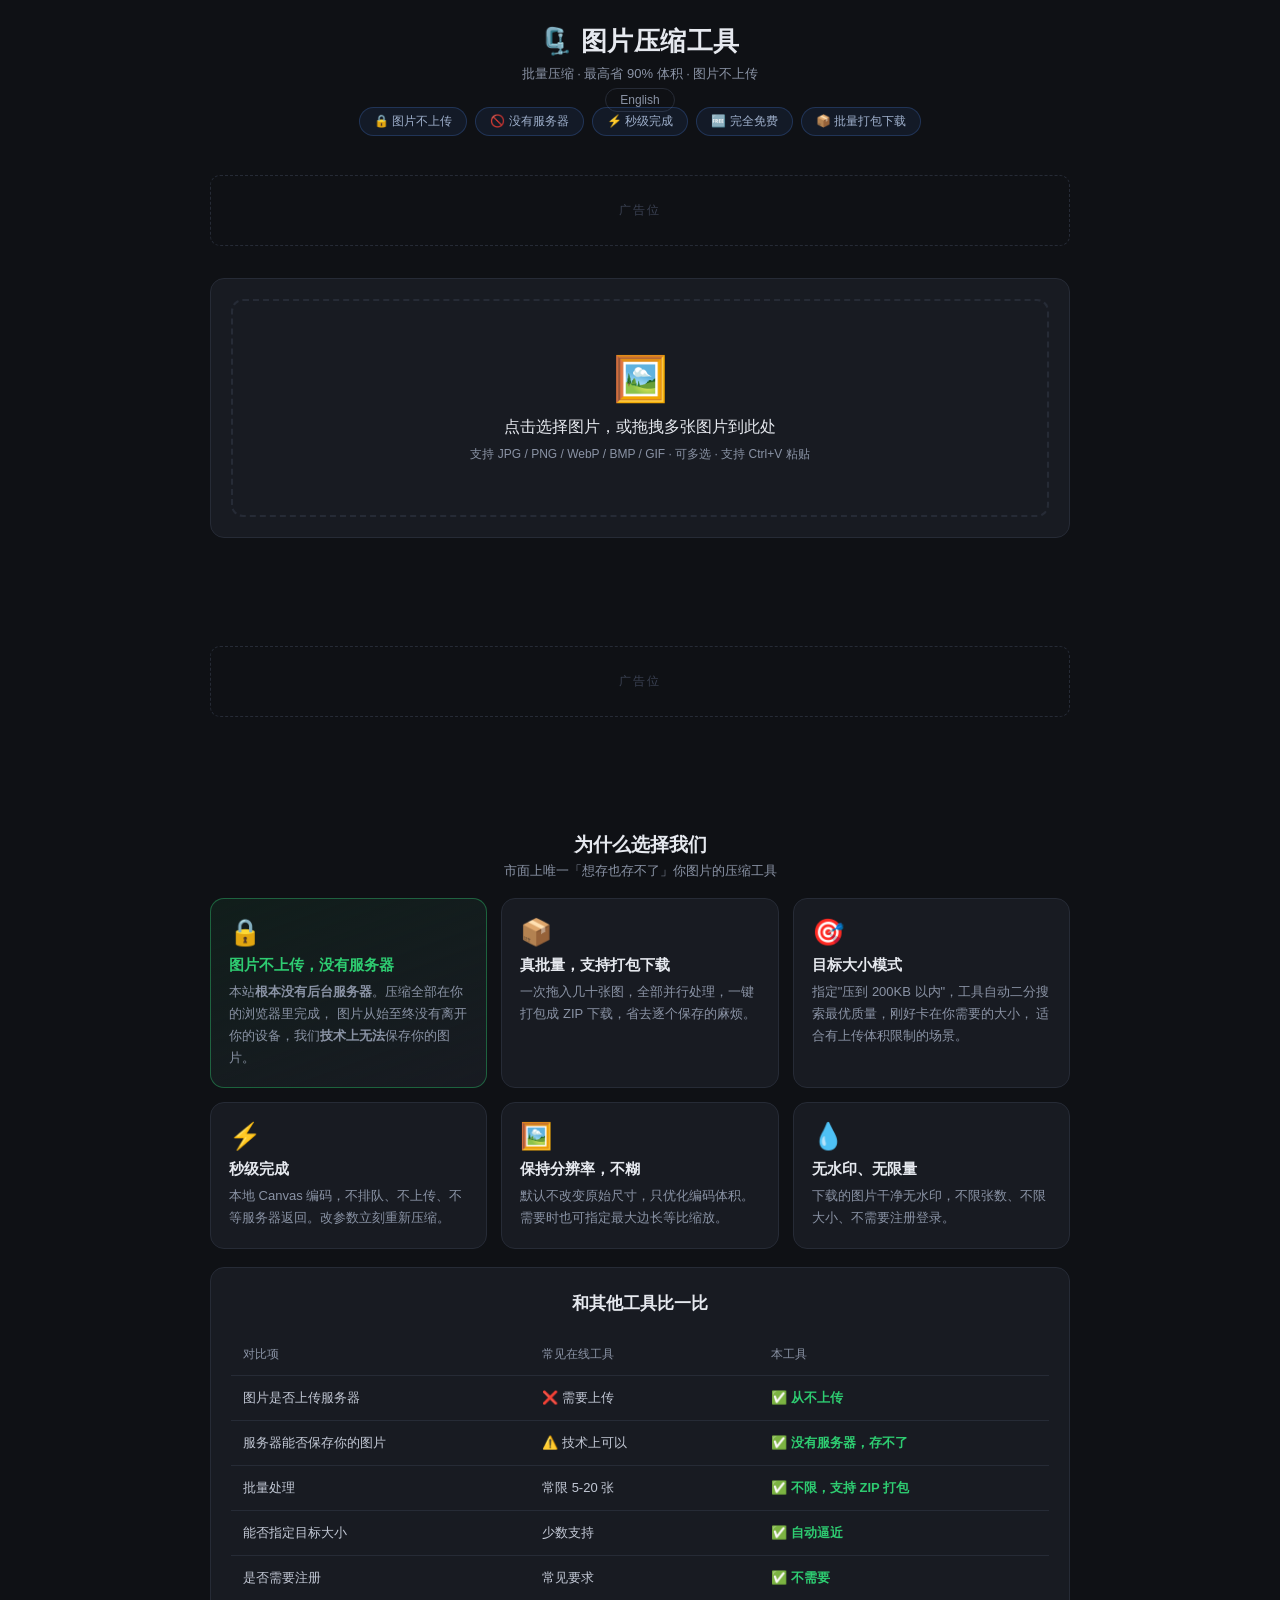
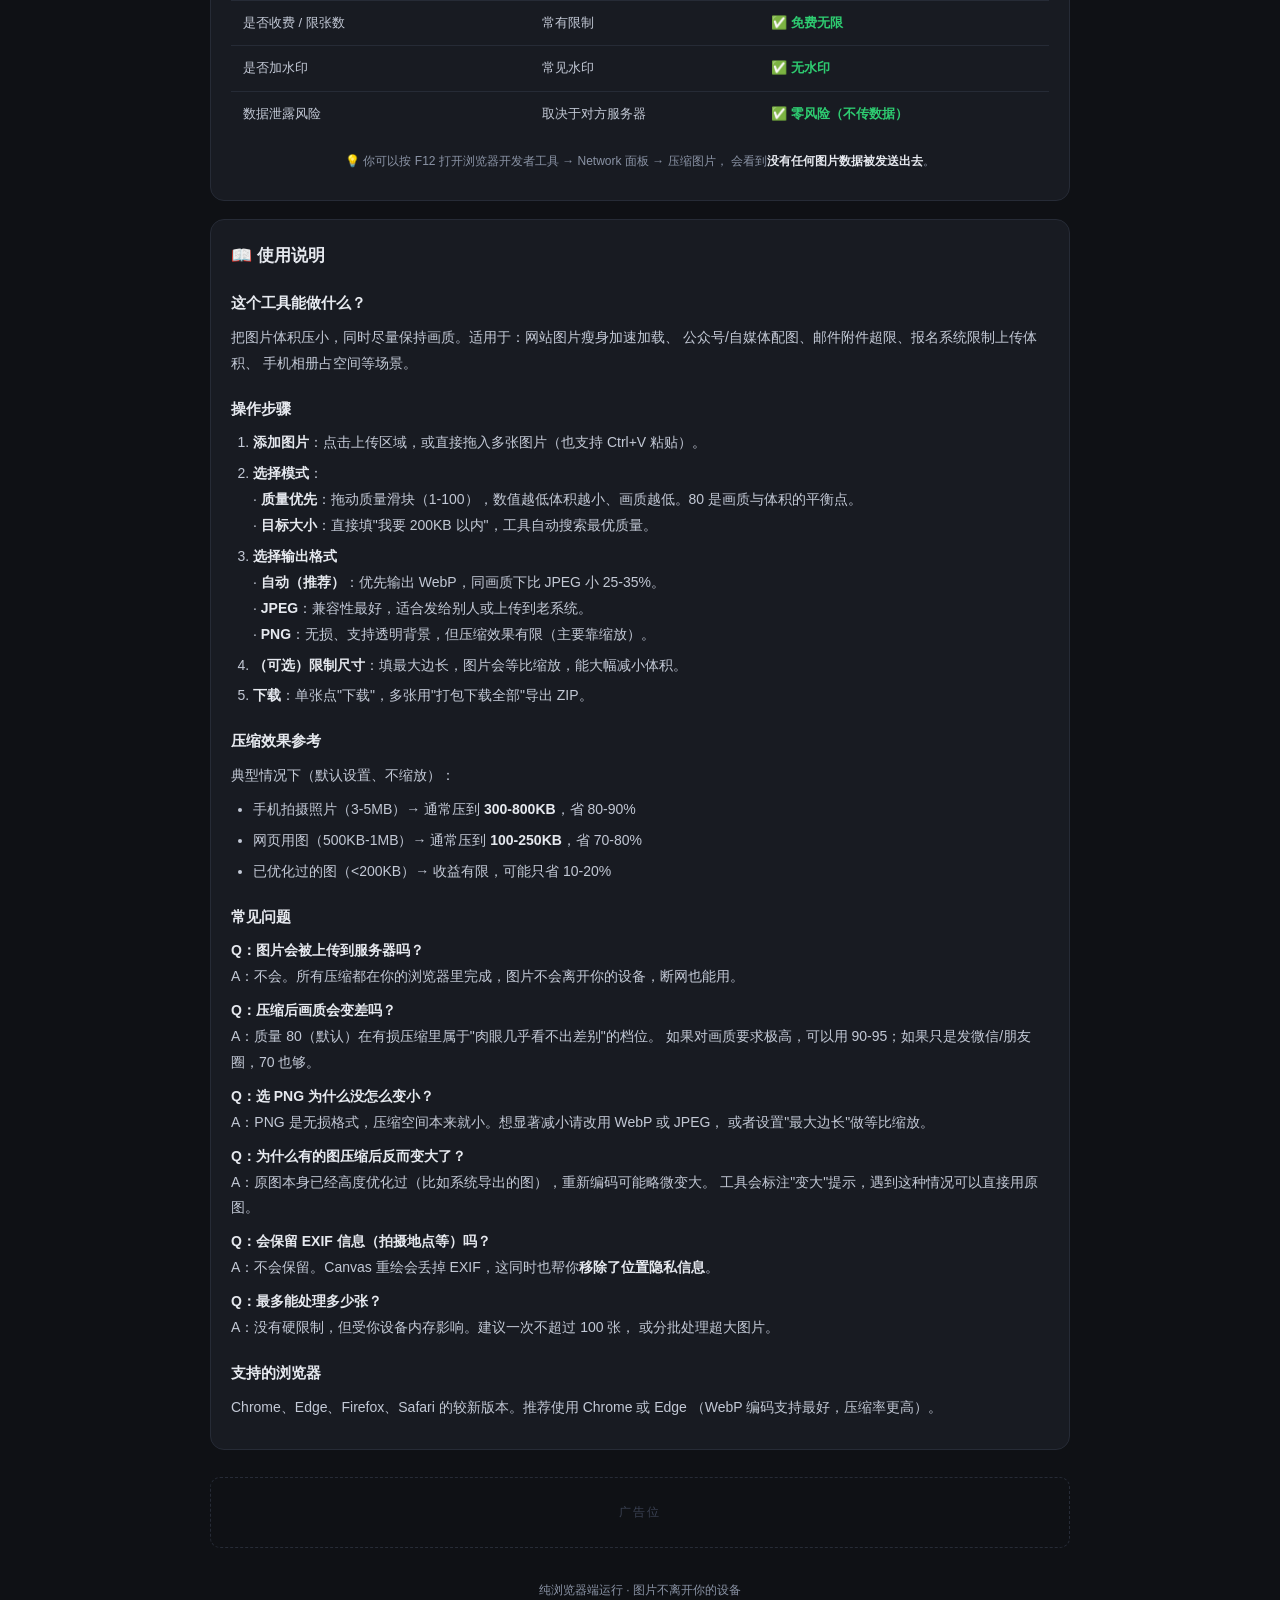
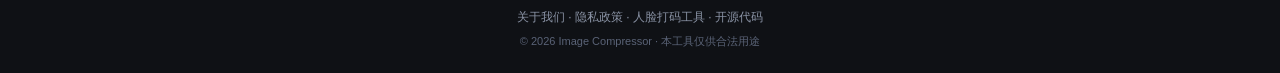
==== index.html @ ae475387 "feat: 图片压缩工具 - 纯浏览器端批量压缩 - 批量压缩：一次拖入多张，ZIP 打包下载（JSZip 本地 vendor） - 两种模式：质量优先（滑块 1-100）/ 目标大小（二分搜索逼近指" ====
<!DOCTYPE html>
<html lang="zh-CN">
<head>
<meta charset="UTF-8">
<meta name="viewport" content="width=device-width, initial-scale=1.0">
<title>图片压缩工具 · 免费在线批量压缩图片（不上传）</title>
<meta name="description" content="免费在线图片压缩工具，支持批量压缩 JPG/PNG/WebP，可调质量和目标大小，最高节省 90% 体积。纯浏览器本地处理，图片不上传服务器，无水印、无数量限制。">
<meta name="keywords" content="图片压缩,在线压缩图片,图片压缩工具,批量压缩图片,jpg压缩,png压缩,webp转换,图片瘦身,压缩图片不损失画质">
<link rel="alternate" hreflang="zh-CN" href="https://haixiansheng.github.io/image-compressor/" />
<link rel="alternate" hreflang="en" href="https://haixiansheng.github.io/image-compressor/en/" />
<link rel="alternate" hreflang="x-default" href="https://haixiansheng.github.io/image-compressor/en/" />
<link rel="canonical" href="https://haixiansheng.github.io/image-compressor/" />
<link rel="stylesheet" href="style.css">

<!-- 结构化数据（SEO） -->
<script type="application/ld+json">
{
  "@context": "https://schema.org",
  "@type": "SoftwareApplication",
  "name": "图片压缩工具",
  "alternateName": "Image Compressor",
  "url": "https://haixiansheng.github.io/image-compressor/",
  "applicationCategory": "MultimediaApplication",
  "operatingSystem": "Any (Web Browser)",
  "description": "免费在线批量图片压缩工具，支持 JPG/PNG/WebP，纯浏览器本地处理，图片不上传服务器。",
  "offers": { "@type": "Offer", "price": "0", "priceCurrency": "CNY" },
  "featureList": [
    "批量压缩，一次处理多张",
    "质量可调（1-100）",
    "目标大小模式（自动逼近指定 KB）",
    "支持 JPG / PNG / WebP 输出",
    "纯浏览器本地处理，不上传",
    "打包 ZIP 下载"
  ],
  "isAccessibleForFree": true
}
</script>

<!-- ============ Google AdSense ============ -->
<!-- 通过审核后，把下面的 ca-pub-XXXXXXXXXXXXXXXX 换成你的发布商 ID，并去掉注释 -->
<!--
<script async src="https://pagead2.googlesyndication.com/pagead/js/adsbygoogle.js?client=ca-pub-XXXXXXXXXXXXXXXX" crossorigin="anonymous"></script>
-->
</head>
<body>
<div class="app">
  <header>
    <h1>🗜️ 图片压缩工具</h1>
    <p class="sub">批量压缩 · 最高省 90% 体积 · 图片不上传</p>
    <p class="lang-switch"><a href="en/">English</a></p>
    <div class="trust-badges">
      <span>🔒 图片不上传</span>
      <span>🚫 没有服务器</span>
      <span>⚡ 秒级完成</span>
      <span>🆓 完全免费</span>
      <span>📦 批量打包下载</span>
    </div>
  </header>

  <!-- ============ 广告位 1：顶部 ============ -->
  <div class="ad-slot ad-top"></div>

  <section id="uploadPanel" class="panel">
    <div id="dropZone" class="drop-zone">
      <div class="drop-icon">🖼️</div>
      <p>点击选择图片，或拖拽多张图片到此处</p>
      <p class="hint">支持 JPG / PNG / WebP / BMP / GIF · 可多选 · 支持 Ctrl+V 粘贴</p>
      <input type="file" id="fileInput" accept="image/*" multiple hidden>
    </div>
  </section>

  <section id="workPanel" class="panel hidden">
    <div class="toolbar">
      <label class="ctrl">
        <span>模式</span>
        <select id="mode">
          <option value="quality">质量优先</option>
          <option value="target">目标大小</option>
        </select>
      </label>

      <label class="ctrl" id="qualityRow">
        <span>质量 <b id="qualityVal">80</b></span>
        <input type="range" id="quality" min="1" max="100" value="80">
      </label>

      <label class="ctrl hidden" id="targetRow">
        <span>目标大小 (KB)</span>
        <input type="number" id="targetKb" min="10" max="20000" step="10" value="200">
      </label>

      <label class="ctrl">
        <span>输出格式</span>
        <select id="format">
          <option value="auto">自动（推荐 WebP）</option>
          <option value="webp">WebP</option>
          <option value="jpeg">JPEG</option>
          <option value="png">PNG（无损）</option>
        </select>
      </label>

      <label class="ctrl">
        <span>最大边长 (px)</span>
        <input type="number" id="maxDim" min="0" max="20000" step="100" value="0" placeholder="0 = 不缩放">
      </label>
    </div>

    <div id="summary" class="summary"></div>
    <p id="status" class="status"></p>

    <div class="table-wrap">
      <table class="file-table">
        <thead>
          <tr>
            <th>预览</th><th>文件名</th><th>尺寸</th><th>体积对比</th><th></th>
          </tr>
        </thead>
        <tbody id="listBody"></tbody>
      </table>
    </div>

    <div class="actions">
      <button id="downloadAllBtn" class="btn primary">下载全部</button>
      <button id="addMoreBtn" class="btn">继续添加</button>
      <button id="clearBtn" class="btn">清空列表</button>
    </div>
  </section>

  <!-- ============ 广告位 2：中部 ============ -->
  <div class="ad-slot ad-mid"></div>

  <!-- ============ 卖点区 ============ -->
  <h2 class="section-title">为什么选择我们</h2>
  <p class="section-sub">市面上唯一「想存也存不了」你图片的压缩工具</p>

  <div class="features">
    <div class="feature hero">
      <div class="f-icon">🔒</div>
      <h3>图片不上传，没有服务器</h3>
      <p>本站<b>根本没有后台服务器</b>。压缩全部在你的浏览器里完成，
         图片从始至终没有离开你的设备，我们<b>技术上无法</b>保存你的图片。</p>
    </div>
    <div class="feature">
      <div class="f-icon">📦</div>
      <h3>真批量，支持打包下载</h3>
      <p>一次拖入几十张图，全部并行处理，一键打包成 ZIP 下载，省去逐个保存的麻烦。</p>
    </div>
    <div class="feature">
      <div class="f-icon">🎯</div>
      <h3>目标大小模式</h3>
      <p>指定"压到 200KB 以内"，工具自动二分搜索最优质量，刚好卡在你需要的大小，
         适合有上传体积限制的场景。</p>
    </div>
    <div class="feature">
      <div class="f-icon">⚡</div>
      <h3>秒级完成</h3>
      <p>本地 Canvas 编码，不排队、不上传、不等服务器返回。改参数立刻重新压缩。</p>
    </div>
    <div class="feature">
      <div class="f-icon">🖼️</div>
      <h3>保持分辨率，不糊</h3>
      <p>默认不改变原始尺寸，只优化编码体积。需要时也可指定最大边长等比缩放。</p>
    </div>
    <div class="feature">
      <div class="f-icon">💧</div>
      <h3>无水印、无限量</h3>
      <p>下载的图片干净无水印，不限张数、不限大小、不需要注册登录。</p>
    </div>
  </div>

  <section class="panel content">
    <h2 class="section-title" style="margin-top:0">和其他工具比一比</h2>
    <table class="compare-table">
      <thead>
        <tr><th>对比项</th><th>常见在线工具</th><th>本工具</th></tr>
      </thead>
      <tbody>
        <tr><td>图片是否上传服务器</td><td>❌ 需要上传</td><td class="us">✅ 从不上传</td></tr>
        <tr><td>服务器能否保存你的图片</td><td>⚠️ 技术上可以</td><td class="us">✅ 没有服务器，存不了</td></tr>
        <tr><td>批量处理</td><td>常限 5-20 张</td><td class="us">✅ 不限，支持 ZIP 打包</td></tr>
        <tr><td>能否指定目标大小</td><td>少数支持</td><td class="us">✅ 自动逼近</td></tr>
        <tr><td>是否需要注册</td><td>常见要求</td><td class="us">✅ 不需要</td></tr>
        <tr><td>是否收费 / 限张数</td><td>常有限制</td><td class="us">✅ 免费无限</td></tr>
        <tr><td>是否加水印</td><td>常见水印</td><td class="us">✅ 无水印</td></tr>
        <tr><td>数据泄露风险</td><td>取决于对方服务器</td><td class="us">✅ 零风险（不传数据）</td></tr>
      </tbody>
    </table>
    <p style="text-align:center;font-size:12px;color:var(--muted);margin-top:12px">
      💡 你可以按 F12 打开浏览器开发者工具 → Network 面板 → 压缩图片，
      会看到<b>没有任何图片数据被发送出去</b>。
    </p>
  </section>

  <!-- ============ 内容区 ============ -->
  <section class="panel content">
    <h2>📖 使用说明</h2>

    <h3>这个工具能做什么？</h3>
    <p>把图片体积压小，同时尽量保持画质。适用于：网站图片瘦身加速加载、
       公众号/自媒体配图、邮件附件超限、报名系统限制上传体积、
       手机相册占空间等场景。</p>

    <h3>操作步骤</h3>
    <ol>
      <li><b>添加图片</b>：点击上传区域，或直接拖入多张图片（也支持 Ctrl+V 粘贴）。</li>
      <li><b>选择模式</b>：
        <br>· <b>质量优先</b>：拖动质量滑块（1-100），数值越低体积越小、画质越低。80 是画质与体积的平衡点。
        <br>· <b>目标大小</b>：直接填"我要 200KB 以内"，工具自动搜索最优质量。</li>
      <li><b>选择输出格式</b>
        <br>· <b>自动（推荐）</b>：优先输出 WebP，同画质下比 JPEG 小 25-35%。
        <br>· <b>JPEG</b>：兼容性最好，适合发给别人或上传到老系统。
        <br>· <b>PNG</b>：无损、支持透明背景，但压缩效果有限（主要靠缩放）。</li>
      <li><b>（可选）限制尺寸</b>：填最大边长，图片会等比缩放，能大幅减小体积。</li>
      <li><b>下载</b>：单张点"下载"，多张用"打包下载全部"导出 ZIP。</li>
    </ol>

    <h3>压缩效果参考</h3>
    <p>典型情况下（默认设置、不缩放）：</p>
    <ul>
      <li>手机拍摄照片（3-5MB）→ 通常压到 <b>300-800KB</b>，省 80-90%</li>
      <li>网页用图（500KB-1MB）→ 通常压到 <b>100-250KB</b>，省 70-80%</li>
      <li>已优化过的图（&lt;200KB）→ 收益有限，可能只省 10-20%</li>
    </ul>

    <h3>常见问题</h3>
    <p><b>Q：图片会被上传到服务器吗？</b><br>
       A：不会。所有压缩都在你的浏览器里完成，图片不会离开你的设备，断网也能用。</p>
    <p><b>Q：压缩后画质会变差吗？</b><br>
       A：质量 80（默认）在有损压缩里属于"肉眼几乎看不出差别"的档位。
       如果对画质要求极高，可以用 90-95；如果只是发微信/朋友圈，70 也够。</p>
    <p><b>Q：选 PNG 为什么没怎么变小？</b><br>
       A：PNG 是无损格式，压缩空间本来就小。想显著减小请改用 WebP 或 JPEG，
       或者设置"最大边长"做等比缩放。</p>
    <p><b>Q：为什么有的图压缩后反而变大了？</b><br>
       A：原图本身已经高度优化过（比如系统导出的图），重新编码可能略微变大。
       工具会标注"变大"提示，遇到这种情况可以直接用原图。</p>
    <p><b>Q：会保留 EXIF 信息（拍摄地点等）吗？</b><br>
       A：不会保留。Canvas 重绘会丢掉 EXIF，这同时也帮你<b>移除了位置隐私信息</b>。</p>
    <p><b>Q：最多能处理多少张？</b><br>
       A：没有硬限制，但受你设备内存影响。建议一次不超过 100 张，
       或分批处理超大图片。</p>

    <h3>支持的浏览器</h3>
    <p>Chrome、Edge、Firefox、Safari 的较新版本。推荐使用 Chrome 或 Edge
       （WebP 编码支持最好，压缩率更高）。</p>
  </section>

  <!-- ============ 广告位 3：底部 ============ -->
  <div class="ad-slot ad-bottom"></div>

  <footer>
    <p>纯浏览器端运行 · 图片不离开你的设备</p>
    <nav class="foot-nav">
      <a href="about.html">关于我们</a> ·
      <a href="privacy.html">隐私政策</a> ·
      <a href="https://haixiansheng.github.io/face-mosaic/">人脸打码工具</a> ·
      <a href="https://github.com/haixiansheng/image-compressor" target="_blank" rel="noopener">开源代码</a>
    </nav>
    <p class="copy">© 2026 Image Compressor · 本工具仅供合法用途</p>
  </footer>
</div>
<script src="lib/jszip.min.js"></script>
<script src="app.js"></script>
</body>
</html>
---- style.css ----
:root {
  --bg: #0f1115;
  --card: #181b22;
  --border: #262b36;
  --text: #e6e9ef;
  --muted: #8a93a5;
  --primary: #4f8cff;
  --primary-hover: #3d7bf0;
  --success: #2ecc71;
}
* { box-sizing: border-box; margin: 0; padding: 0; }
body {
  font-family: -apple-system, "Segoe UI", "Microsoft YaHei", sans-serif;
  background: var(--bg);
  color: var(--text);
  min-height: 100vh;
  padding: 24px 16px;
}
.app { max-width: 860px; margin: 0 auto; }
header { text-align: center; margin-bottom: 24px; }
h1 { font-size: 26px; font-weight: 700; letter-spacing: .5px; }
.sub { color: var(--muted); font-size: 13px; margin-top: 6px; }
.panel {
  background: var(--card);
  border: 1px solid var(--border);
  border-radius: 14px;
  padding: 20px;
  margin-bottom: 18px;
}
.hidden { display: none !important; }
.drop-zone {
  border: 2px dashed var(--border);
  border-radius: 12px;
  padding: 52px 20px;
  text-align: center;
  cursor: pointer;
  transition: all .2s;
}
.drop-zone:hover, .drop-zone.dragover {
  border-color: var(--primary);
  background: rgba(79, 140, 255, .06);
}
.drop-icon { font-size: 44px; margin-bottom: 12px; }
.hint { color: var(--muted); font-size: 12px; margin-top: 8px; }
video { width: 100%; border-radius: 10px; background: #000; display: block; }
.controls {
  display: grid;
  grid-template-columns: repeat(auto-fit, minmax(200px, 1fr));
  gap: 14px;
  margin: 18px 0;
}
.ctrl { display: flex; flex-direction: column; gap: 8px; font-size: 13px; color: var(--muted); }
.ctrl b { color: var(--primary); font-weight: 600; }
input[type=range] { width: 100%; accent-color: var(--primary); }
select {
  background: #12141a; color: var(--text);
  border: 1px solid var(--border); border-radius: 8px;
  padding: 8px 10px; font-size: 13px;
}
.actions { display: flex; gap: 12px; flex-wrap: wrap; margin-top: 16px; }
.btn {
  padding: 11px 22px;
  border-radius: 9px;
  border: 1px solid var(--border);
  background: #12141a;
  color: var(--text);
  font-size: 14px;
  cursor: pointer;
  transition: all .15s;
  text-decoration: none;
  display: inline-block;
}
.btn:hover:not(:disabled) { border-color: var(--primary); }
.btn:disabled { opacity: .45; cursor: not-allowed; }
.btn.primary { background: var(--primary); border-color: var(--primary); color: #fff; font-weight: 600; }
.btn.primary:hover { background: var(--primary-hover); }
.progress-wrap { margin-top: 16px; }
.progress-bar { height: 8px; background: #12141a; border-radius: 5px; overflow: hidden; }
#progressFill {
  height: 100%; width: 0%;
  background: linear-gradient(90deg, var(--primary), var(--success));
  transition: width .2s;
}
#progressText { font-size: 13px; color: var(--muted); margin-top: 8px; }
footer { text-align: center; color: var(--muted); font-size: 12px; margin-top: 24px; }
h2 { font-size: 18px; margin-bottom: 14px; }

/* ===== 广告位 ===== */
.ad-slot {
  margin: 18px 0;
  min-height: 90px;          /* 预留高度，避免广告加载时页面跳动 */
  border-radius: 12px;
  display: flex;
  align-items: center;
  justify-content: center;
  overflow: hidden;
}
/* 未放广告时显示淡色占位（审核通过后可删掉这段） */
.ad-slot:empty::after {
  content: "广告位";
  color: #3a4152;
  font-size: 12px;
  letter-spacing: 2px;
  border: 1px dashed #262b36;
  border-radius: 10px;
  padding: 26px 60px;
  width: 100%;
  text-align: center;
}
.ad-top { min-height: 100px; }
.ad-mid { min-height: 250px; }
.ad-bottom { min-height: 90px; }

/* ===== 内容区（SEO / 过审用）===== */
.content { font-size: 14px; line-height: 1.85; color: #c3c9d6; }
.content h2 { margin: 22px 0 10px; color: var(--text); font-size: 17px; }
.content h2:first-child { margin-top: 0; }
.content h3 { margin: 18px 0 8px; color: var(--text); font-size: 15px; }
.content p { margin: 8px 0; }
.content ol, .content ul { margin: 8px 0 8px 22px; }
.content li { margin: 5px 0; }
.content a { color: var(--primary); text-decoration: none; }
.content a:hover { text-decoration: underline; }
.content b { color: var(--text); }

/* ===== 页脚导航 ===== */
.foot-nav { margin-top: 10px; font-size: 12px; }
.foot-nav a { color: var(--muted); text-decoration: none; }
.foot-nav a:hover { color: var(--primary); }
.copy { margin-top: 8px; font-size: 11px; color: #5a6377; }

/* ===== 语言切换 ===== */
.lang-switch { margin-top: 10px; font-size: 12px; }
.lang-switch a {
  color: var(--muted);
  text-decoration: none;
  border: 1px solid var(--border);
  border-radius: 20px;
  padding: 4px 14px;
  transition: all .15s;
}
.lang-switch a:hover { color: var(--primary); border-color: var(--primary); }

/* ===== 卖点：信任徽章 ===== */
.trust-badges {
  display: flex;
  flex-wrap: wrap;
  gap: 8px;
  justify-content: center;
  margin: 0 0 18px;
}
.trust-badges span {
  font-size: 12px;
  color: #9fb0cc;
  background: rgba(79, 140, 255, .08);
  border: 1px solid rgba(79, 140, 255, .22);
  border-radius: 20px;
  padding: 5px 14px;
  white-space: nowrap;
}

/* ===== 卖点：特性卡片 ===== */
.features {
  display: grid;
  grid-template-columns: repeat(auto-fit, minmax(240px, 1fr));
  gap: 14px;
  margin: 18px 0;
}
.feature {
  background: var(--card);
  border: 1px solid var(--border);
  border-radius: 14px;
  padding: 18px;
  transition: border-color .18s, transform .18s;
}
.feature:hover { border-color: rgba(79, 140, 255, .45); transform: translateY(-2px); }
.feature .f-icon { font-size: 26px; margin-bottom: 8px; }
.feature h3 {
  font-size: 15px;
  margin: 0 0 6px;
  color: var(--text);
  font-weight: 600;
}
.feature p { font-size: 13px; color: var(--muted); line-height: 1.7; margin: 0; }
.feature.hero {
  border-color: rgba(46, 204, 113, .4);
  background: linear-gradient(160deg, rgba(46, 204, 113, .07), var(--card));
}
.feature.hero h3 { color: var(--success); }

/* ===== 卖点：对比表 ===== */
.section-title {
  text-align: center;
  font-size: 19px;
  font-weight: 700;
  margin: 26px 0 4px;
}
.section-sub {
  text-align: center;
  font-size: 13px;
  color: var(--muted);
  margin-bottom: 14px;
}
.compare-table { width: 100%; border-collapse: collapse; font-size: 13px; margin: 14px 0; }
.compare-table th, .compare-table td {
  padding: 10px 12px;
  border-bottom: 1px solid var(--border);
  text-align: left;
}
.compare-table th { color: var(--muted); font-weight: 500; font-size: 12px; }
.compare-table td { color: #c3c9d6; }
.compare-table td.us { color: var(--success); font-weight: 600; }
.compare-table tr:last-child td { border-bottom: none; }

/* ===== 图片画布 ===== */
.canvas-wrap {
  border-radius: 10px;
  overflow: hidden;
  background: #0b0d11;
  display: flex;
  justify-content: center;
}
#resultCanvas { max-width: 100%; height: auto; display: block; }
.face-info {
  text-align: center;
  font-size: 13px;
  color: var(--primary);
  margin: 12px 0 0;
  min-height: 20px;
}

/* ===== 压缩工具：工具栏 ===== */
.toolbar {
  display: flex;
  flex-wrap: wrap;
  gap: 14px 20px;
  align-items: flex-end;
  padding-bottom: 16px;
  border-bottom: 1px solid var(--border);
  margin-bottom: 16px;
}
.toolbar .ctrl { min-width: 150px; }
.toolbar input[type="number"] {
  width: 100%;
  background: #11141a;
  border: 1px solid var(--border);
  border-radius: 8px;
  color: var(--text);
  padding: 7px 10px;
  font-size: 13px;
  font-family: inherit;
}
.toolbar input[type="number"]:focus { outline: none; border-color: var(--primary); }

/* ===== 汇总条 ===== */
.summary {
  display: flex;
  flex-wrap: wrap;
  gap: 10px;
  margin-bottom: 12px;
}
.sum-item {
  flex: 1 1 130px;
  background: #11141a;
  border: 1px solid var(--border);
  border-radius: 10px;
  padding: 10px 14px;
}
.sum-item span { display: block; font-size: 11px; color: var(--muted); margin-bottom: 4px; }
.sum-item b { font-size: 15px; color: var(--text); }
.sum-item.hl { border-color: rgba(46, 204, 113, .45); background: rgba(46, 204, 113, .06); }
.sum-item.hl b { color: var(--success); }

.status { font-size: 12px; color: var(--muted); margin: 0 0 12px; min-height: 16px; }

/* ===== 文件列表 ===== */
.table-wrap { overflow-x: auto; border-radius: 10px; border: 1px solid var(--border); }
.file-table { width: 100%; border-collapse: collapse; font-size: 13px; min-width: 620px; }
.file-table th {
  text-align: left;
  font-weight: 500;
  font-size: 11px;
  color: var(--muted);
  padding: 10px 12px;
  background: #11141a;
  border-bottom: 1px solid var(--border);
  white-space: nowrap;
}
.file-table td {
  padding: 10px 12px;
  border-bottom: 1px solid var(--border);
  color: #c3c9d6;
  vertical-align: middle;
}
.file-table tr:last-child td { border-bottom: none; }
.file-table .thumb { width: 58px; }
.file-table .thumb img {
  width: 46px; height: 46px;
  object-fit: cover;
  border-radius: 6px;
  display: block;
  background: #0b0d11;
}
.file-table .thumb .ph {
  display: block; width: 46px; height: 46px;
  border-radius: 6px; background: #1b1f28;
}
.file-table .fname {
  max-width: 200px;
  overflow: hidden;
  text-overflow: ellipsis;
  white-space: nowrap;
  color: var(--text);
}
.file-table .dims { font-size: 12px; color: var(--muted); white-space: nowrap; }
.file-table .sizes { white-space: nowrap; }
.file-table .sizes b { color: var(--text); }
.file-table .act { width: 90px; text-align: right; }
.file-table .empty { text-align: center; color: var(--muted); padding: 30px; }

.good { color: var(--success); font-weight: 600; margin-left: 4px; }
.bad { color: #ff7b72; font-weight: 600; margin-left: 4px; }
.muted { color: var(--muted); }
.btn.tiny { padding: 4px 10px; font-size: 11px; border-radius: 6px; }
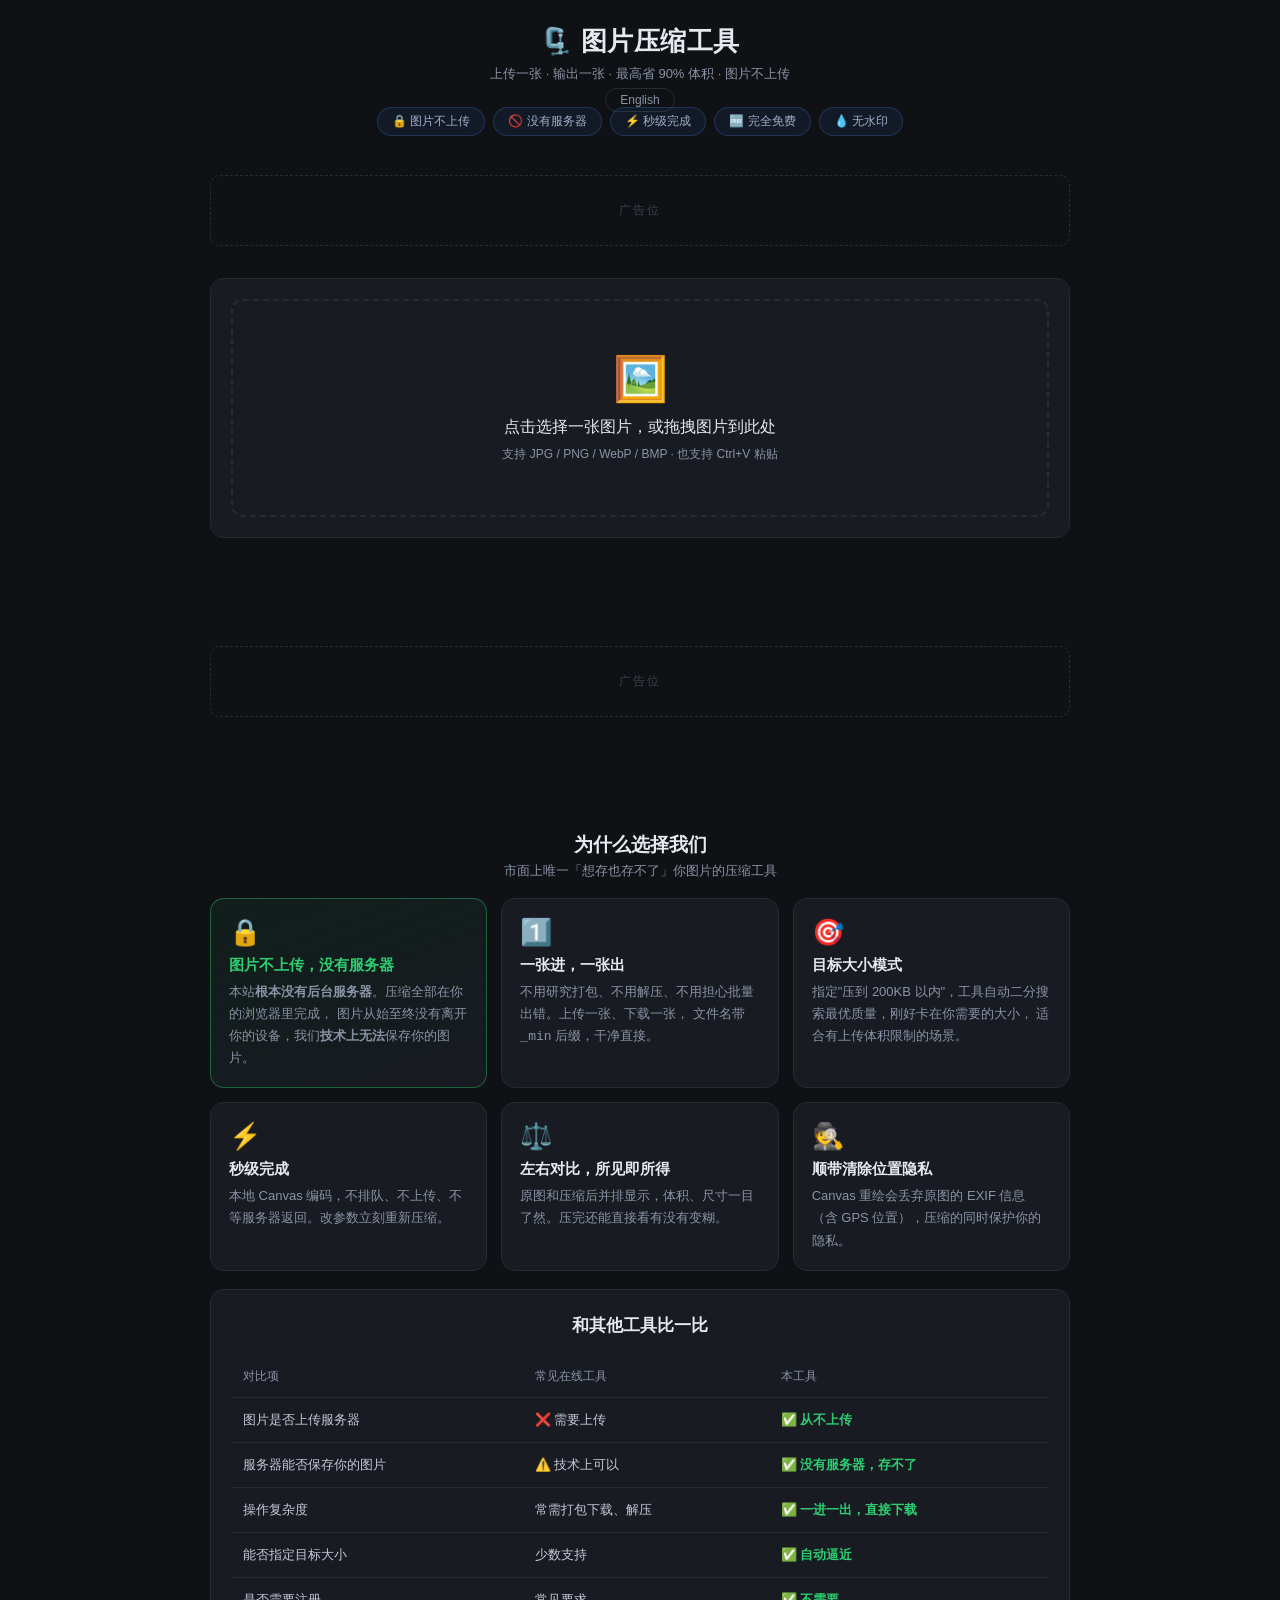
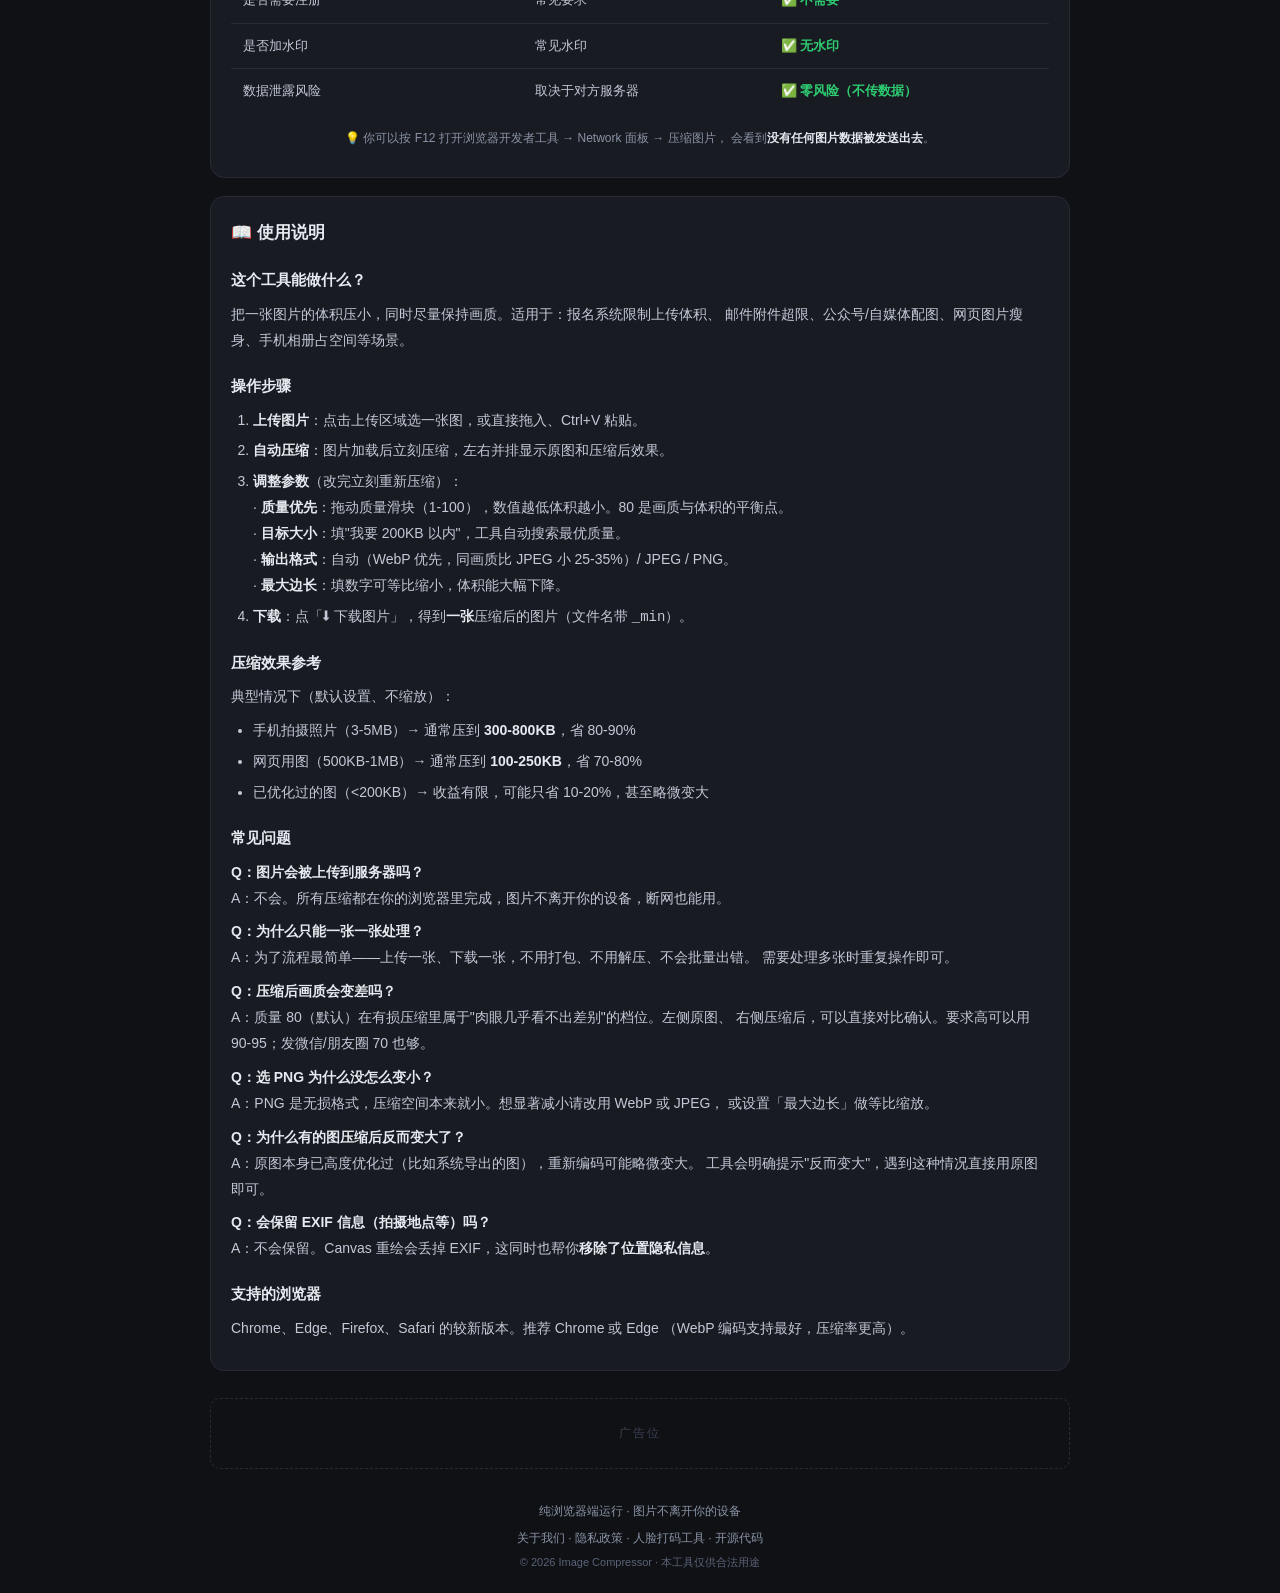
==== commit bbffec73: "refactor: 改为纯单张模式（一张进一张出，去掉批量与 ZIP） - 移除批量队列、文件列表、ZIP 打包、JSZip 依赖（省 95KB） - 新增左右对比视图：原图 vs 压缩后，含体积与尺" ====
--- a/index.html
+++ b/index.html
@@ -3,9 +3,9 @@
 <head>
 <meta charset="UTF-8">
 <meta name="viewport" content="width=device-width, initial-scale=1.0">
-<title>图片压缩工具 · 免费在线批量压缩图片（不上传）</title>
-<meta name="description" content="免费在线图片压缩工具，支持批量压缩 JPG/PNG/WebP，可调质量和目标大小，最高节省 90% 体积。纯浏览器本地处理，图片不上传服务器，无水印、无数量限制。">
-<meta name="keywords" content="图片压缩,在线压缩图片,图片压缩工具,批量压缩图片,jpg压缩,png压缩,webp转换,图片瘦身,压缩图片不损失画质">
+<title>图片压缩工具 · 免费在线压缩图片（不上传·不打包）</title>
+<meta name="description" content="免费在线图片压缩工具，输入一张图片输出一张图片，可调质量或指定目标大小，最高省 90% 体积。纯浏览器本地处理，图片不上传服务器，无水印、无需注册。">
+<meta name="keywords" content="图片压缩,在线压缩图片,图片压缩工具,jpg压缩,png压缩,webp转换,压缩图片不损失画质,图片瘦身">
 <link rel="alternate" hreflang="zh-CN" href="https://haixiansheng.github.io/image-compressor/" />
 <link rel="alternate" hreflang="en" href="https://haixiansheng.github.io/image-compressor/en/" />
 <link rel="alternate" hreflang="x-default" href="https://haixiansheng.github.io/image-compressor/en/" />
@@ -22,15 +22,15 @@
   "url": "https://haixiansheng.github.io/image-compressor/",
   "applicationCategory": "MultimediaApplication",
   "operatingSystem": "Any (Web Browser)",
-  "description": "免费在线批量图片压缩工具，支持 JPG/PNG/WebP，纯浏览器本地处理，图片不上传服务器。",
+  "description": "免费在线图片压缩工具，输入一张图片输出一张图片，支持 JPG/PNG/WebP，纯浏览器本地处理，图片不上传服务器。",
   "offers": { "@type": "Offer", "price": "0", "priceCurrency": "CNY" },
   "featureList": [
-    "批量压缩，一次处理多张",
+    "单张输入单张输出，操作简单",
     "质量可调（1-100）",
     "目标大小模式（自动逼近指定 KB）",
     "支持 JPG / PNG / WebP 输出",
     "纯浏览器本地处理，不上传",
-    "打包 ZIP 下载"
+    "自动剥离 EXIF 位置信息"
   ],
   "isAccessibleForFree": true
 }
@@ -46,14 +46,14 @@
 <div class="app">
   <header>
     <h1>🗜️ 图片压缩工具</h1>
-    <p class="sub">批量压缩 · 最高省 90% 体积 · 图片不上传</p>
+    <p class="sub">上传一张 · 输出一张 · 最高省 90% 体积 · 图片不上传</p>
     <p class="lang-switch"><a href="en/">English</a></p>
     <div class="trust-badges">
       <span>🔒 图片不上传</span>
       <span>🚫 没有服务器</span>
       <span>⚡ 秒级完成</span>
       <span>🆓 完全免费</span>
-      <span>📦 批量打包下载</span>
+      <span>💧 无水印</span>
     </div>
   </header>
 
@@ -63,13 +63,28 @@
   <section id="uploadPanel" class="panel">
     <div id="dropZone" class="drop-zone">
       <div class="drop-icon">🖼️</div>
-      <p>点击选择图片，或拖拽多张图片到此处</p>
-      <p class="hint">支持 JPG / PNG / WebP / BMP / GIF · 可多选 · 支持 Ctrl+V 粘贴</p>
-      <input type="file" id="fileInput" accept="image/*" multiple hidden>
+      <p>点击选择一张图片，或拖拽图片到此处</p>
+      <p class="hint">支持 JPG / PNG / WebP / BMP · 也支持 Ctrl+V 粘贴</p>
+      <input type="file" id="fileInput" accept="image/*" hidden>
     </div>
   </section>
 
   <section id="workPanel" class="panel hidden">
+    <div class="compare">
+      <figure class="cmp-item">
+        <figcaption><span>原图</span><b id="origSize">—</b></figcaption>
+        <div class="cmp-img"><img id="origImg" alt="原图"></div>
+        <p class="cmp-dims" id="origDims">—</p>
+      </figure>
+      <figure class="cmp-item result">
+        <figcaption><span>压缩后</span><b id="resultSize">—</b></figcaption>
+        <div class="cmp-img"><img id="resultImg" alt="压缩后"></div>
+        <p class="cmp-dims" id="resultDims">—</p>
+      </figure>
+    </div>
+
+    <p id="savings" class="savings"></p>
+
     <div class="toolbar">
       <label class="ctrl">
         <span>模式</span>
@@ -101,28 +116,15 @@
 
       <label class="ctrl">
         <span>最大边长 (px)</span>
-        <input type="number" id="maxDim" min="0" max="20000" step="100" value="0" placeholder="0 = 不缩放">
-      </label>
-    </div>
-
-    <div id="summary" class="summary"></div>
+        <input type="number" id="maxDim" min="0" max="20000" step="100" value="0" placeholder="0 = 保持原尺寸">
+      </label>
+    </div>
+
     <p id="status" class="status"></p>
 
-    <div class="table-wrap">
-      <table class="file-table">
-        <thead>
-          <tr>
-            <th>预览</th><th>文件名</th><th>尺寸</th><th>体积对比</th><th></th>
-          </tr>
-        </thead>
-        <tbody id="listBody"></tbody>
-      </table>
-    </div>
-
     <div class="actions">
-      <button id="downloadAllBtn" class="btn primary">下载全部</button>
-      <button id="addMoreBtn" class="btn">继续添加</button>
-      <button id="clearBtn" class="btn">清空列表</button>
+      <a id="downloadBtn" class="btn primary" download="image_min.jpg">⬇ 下载图片</a>
+      <button id="resetBtn" class="btn">换一张图片</button>
     </div>
   </section>
 
@@ -141,9 +143,10 @@
          图片从始至终没有离开你的设备，我们<b>技术上无法</b>保存你的图片。</p>
     </div>
     <div class="feature">
-      <div class="f-icon">📦</div>
-      <h3>真批量，支持打包下载</h3>
-      <p>一次拖入几十张图，全部并行处理，一键打包成 ZIP 下载，省去逐个保存的麻烦。</p>
+      <div class="f-icon">1️⃣</div>
+      <h3>一张进，一张出</h3>
+      <p>不用研究打包、不用解压、不用担心批量出错。上传一张、下载一张，
+         文件名带 <code>_min</code> 后缀，干净直接。</p>
     </div>
     <div class="feature">
       <div class="f-icon">🎯</div>
@@ -157,14 +160,14 @@
       <p>本地 Canvas 编码，不排队、不上传、不等服务器返回。改参数立刻重新压缩。</p>
     </div>
     <div class="feature">
-      <div class="f-icon">🖼️</div>
-      <h3>保持分辨率，不糊</h3>
-      <p>默认不改变原始尺寸，只优化编码体积。需要时也可指定最大边长等比缩放。</p>
-    </div>
-    <div class="feature">
-      <div class="f-icon">💧</div>
-      <h3>无水印、无限量</h3>
-      <p>下载的图片干净无水印，不限张数、不限大小、不需要注册登录。</p>
+      <div class="f-icon">⚖️</div>
+      <h3>左右对比，所见即所得</h3>
+      <p>原图和压缩后并排显示，体积、尺寸一目了然。压完还能直接看有没有变糊。</p>
+    </div>
+    <div class="feature">
+      <div class="f-icon">🕵️</div>
+      <h3>顺带清除位置隐私</h3>
+      <p>Canvas 重绘会丢弃原图的 EXIF 信息（含 GPS 位置），压缩的同时保护你的隐私。</p>
     </div>
   </div>
 
@@ -177,10 +180,9 @@
       <tbody>
         <tr><td>图片是否上传服务器</td><td>❌ 需要上传</td><td class="us">✅ 从不上传</td></tr>
         <tr><td>服务器能否保存你的图片</td><td>⚠️ 技术上可以</td><td class="us">✅ 没有服务器，存不了</td></tr>
-        <tr><td>批量处理</td><td>常限 5-20 张</td><td class="us">✅ 不限，支持 ZIP 打包</td></tr>
+        <tr><td>操作复杂度</td><td>常需打包下载、解压</td><td class="us">✅ 一进一出，直接下载</td></tr>
         <tr><td>能否指定目标大小</td><td>少数支持</td><td class="us">✅ 自动逼近</td></tr>
         <tr><td>是否需要注册</td><td>常见要求</td><td class="us">✅ 不需要</td></tr>
-        <tr><td>是否收费 / 限张数</td><td>常有限制</td><td class="us">✅ 免费无限</td></tr>
         <tr><td>是否加水印</td><td>常见水印</td><td class="us">✅ 无水印</td></tr>
         <tr><td>数据泄露风险</td><td>取决于对方服务器</td><td class="us">✅ 零风险（不传数据）</td></tr>
       </tbody>
@@ -196,22 +198,19 @@
     <h2>📖 使用说明</h2>
 
     <h3>这个工具能做什么？</h3>
-    <p>把图片体积压小，同时尽量保持画质。适用于：网站图片瘦身加速加载、
-       公众号/自媒体配图、邮件附件超限、报名系统限制上传体积、
-       手机相册占空间等场景。</p>
+    <p>把一张图片的体积压小，同时尽量保持画质。适用于：报名系统限制上传体积、
+       邮件附件超限、公众号/自媒体配图、网页图片瘦身、手机相册占空间等场景。</p>
 
     <h3>操作步骤</h3>
     <ol>
-      <li><b>添加图片</b>：点击上传区域，或直接拖入多张图片（也支持 Ctrl+V 粘贴）。</li>
-      <li><b>选择模式</b>：
-        <br>· <b>质量优先</b>：拖动质量滑块（1-100），数值越低体积越小、画质越低。80 是画质与体积的平衡点。
-        <br>· <b>目标大小</b>：直接填"我要 200KB 以内"，工具自动搜索最优质量。</li>
-      <li><b>选择输出格式</b>
-        <br>· <b>自动（推荐）</b>：优先输出 WebP，同画质下比 JPEG 小 25-35%。
-        <br>· <b>JPEG</b>：兼容性最好，适合发给别人或上传到老系统。
-        <br>· <b>PNG</b>：无损、支持透明背景，但压缩效果有限（主要靠缩放）。</li>
-      <li><b>（可选）限制尺寸</b>：填最大边长，图片会等比缩放，能大幅减小体积。</li>
-      <li><b>下载</b>：单张点"下载"，多张用"打包下载全部"导出 ZIP。</li>
+      <li><b>上传图片</b>：点击上传区域选一张图，或直接拖入、Ctrl+V 粘贴。</li>
+      <li><b>自动压缩</b>：图片加载后立刻压缩，左右并排显示原图和压缩后效果。</li>
+      <li><b>调整参数</b>（改完立刻重新压缩）：
+        <br>· <b>质量优先</b>：拖动质量滑块（1-100），数值越低体积越小。80 是画质与体积的平衡点。
+        <br>· <b>目标大小</b>：填"我要 200KB 以内"，工具自动搜索最优质量。
+        <br>· <b>输出格式</b>：自动（WebP 优先，同画质比 JPEG 小 25-35%）/ JPEG / PNG。
+        <br>· <b>最大边长</b>：填数字可等比缩小，体积能大幅下降。</li>
+      <li><b>下载</b>：点「⬇ 下载图片」，得到<b>一张</b>压缩后的图片（文件名带 <code>_min</code>）。</li>
     </ol>
 
     <h3>压缩效果参考</h3>
@@ -219,29 +218,29 @@
     <ul>
       <li>手机拍摄照片（3-5MB）→ 通常压到 <b>300-800KB</b>，省 80-90%</li>
       <li>网页用图（500KB-1MB）→ 通常压到 <b>100-250KB</b>，省 70-80%</li>
-      <li>已优化过的图（&lt;200KB）→ 收益有限，可能只省 10-20%</li>
+      <li>已优化过的图（&lt;200KB）→ 收益有限，可能只省 10-20%，甚至略微变大</li>
     </ul>
 
     <h3>常见问题</h3>
     <p><b>Q：图片会被上传到服务器吗？</b><br>
-       A：不会。所有压缩都在你的浏览器里完成，图片不会离开你的设备，断网也能用。</p>
+       A：不会。所有压缩都在你的浏览器里完成，图片不离开你的设备，断网也能用。</p>
+    <p><b>Q：为什么只能一张一张处理？</b><br>
+       A：为了流程最简单——上传一张、下载一张，不用打包、不用解压、不会批量出错。
+       需要处理多张时重复操作即可。</p>
     <p><b>Q：压缩后画质会变差吗？</b><br>
-       A：质量 80（默认）在有损压缩里属于"肉眼几乎看不出差别"的档位。
-       如果对画质要求极高，可以用 90-95；如果只是发微信/朋友圈，70 也够。</p>
+       A：质量 80（默认）在有损压缩里属于"肉眼几乎看不出差别"的档位。左侧原图、
+       右侧压缩后，可以直接对比确认。要求高可以用 90-95；发微信/朋友圈 70 也够。</p>
     <p><b>Q：选 PNG 为什么没怎么变小？</b><br>
        A：PNG 是无损格式，压缩空间本来就小。想显著减小请改用 WebP 或 JPEG，
-       或者设置"最大边长"做等比缩放。</p>
+       或设置「最大边长」做等比缩放。</p>
     <p><b>Q：为什么有的图压缩后反而变大了？</b><br>
-       A：原图本身已经高度优化过（比如系统导出的图），重新编码可能略微变大。
-       工具会标注"变大"提示，遇到这种情况可以直接用原图。</p>
+       A：原图本身已高度优化过（比如系统导出的图），重新编码可能略微变大。
+       工具会明确提示"反而变大"，遇到这种情况直接用原图即可。</p>
     <p><b>Q：会保留 EXIF 信息（拍摄地点等）吗？</b><br>
        A：不会保留。Canvas 重绘会丢掉 EXIF，这同时也帮你<b>移除了位置隐私信息</b>。</p>
-    <p><b>Q：最多能处理多少张？</b><br>
-       A：没有硬限制，但受你设备内存影响。建议一次不超过 100 张，
-       或分批处理超大图片。</p>
 
     <h3>支持的浏览器</h3>
-    <p>Chrome、Edge、Firefox、Safari 的较新版本。推荐使用 Chrome 或 Edge
+    <p>Chrome、Edge、Firefox、Safari 的较新版本。推荐 Chrome 或 Edge
        （WebP 编码支持最好，压缩率更高）。</p>
   </section>
 
@@ -259,7 +258,6 @@
     <p class="copy">© 2026 Image Compressor · 本工具仅供合法用途</p>
   </footer>
 </div>
-<script src="lib/jszip.min.js"></script>
 <script src="app.js"></script>
 </body>
 </html>
--- a/style.css
+++ b/style.css
@@ -322,3 +322,64 @@
 .bad { color: #ff7b72; font-weight: 600; margin-left: 4px; }
 .muted { color: var(--muted); }
 .btn.tiny { padding: 4px 10px; font-size: 11px; border-radius: 6px; }
+
+/* ===== 单张模式：原图 / 压缩后 对比 ===== */
+.compare {
+  display: grid;
+  grid-template-columns: 1fr 1fr;
+  gap: 14px;
+  margin-bottom: 14px;
+}
+@media (max-width: 620px) {
+  .compare { grid-template-columns: 1fr; }
+}
+.cmp-item {
+  margin: 0;
+  background: #11141a;
+  border: 1px solid var(--border);
+  border-radius: 12px;
+  overflow: hidden;
+}
+.cmp-item.result { border-color: rgba(79, 140, 255, .4); }
+.cmp-item figcaption {
+  display: flex;
+  justify-content: space-between;
+  align-items: center;
+  padding: 9px 13px;
+  font-size: 12px;
+  color: var(--muted);
+  border-bottom: 1px solid var(--border);
+}
+.cmp-item figcaption b { color: var(--text); font-size: 12px; }
+.cmp-item.result figcaption span { color: var(--primary); }
+.cmp-img {
+  display: flex;
+  align-items: center;
+  justify-content: center;
+  background: #0b0d11;
+  min-height: 150px;
+  max-height: 340px;
+  overflow: hidden;
+}
+.cmp-img img {
+  max-width: 100%;
+  max-height: 340px;
+  display: block;
+  object-fit: contain;
+}
+.cmp-dims {
+  margin: 0;
+  padding: 7px 13px;
+  font-size: 11px;
+  color: var(--muted);
+  border-top: 1px solid var(--border);
+}
+.savings {
+  text-align: center;
+  font-size: 15px;
+  margin: 0 0 14px;
+  min-height: 22px;
+}
+.savings .good { font-size: 17px; margin: 0; }
+.savings .bad { font-size: 15px; margin: 0; }
+.savings .muted { font-size: 12px; }
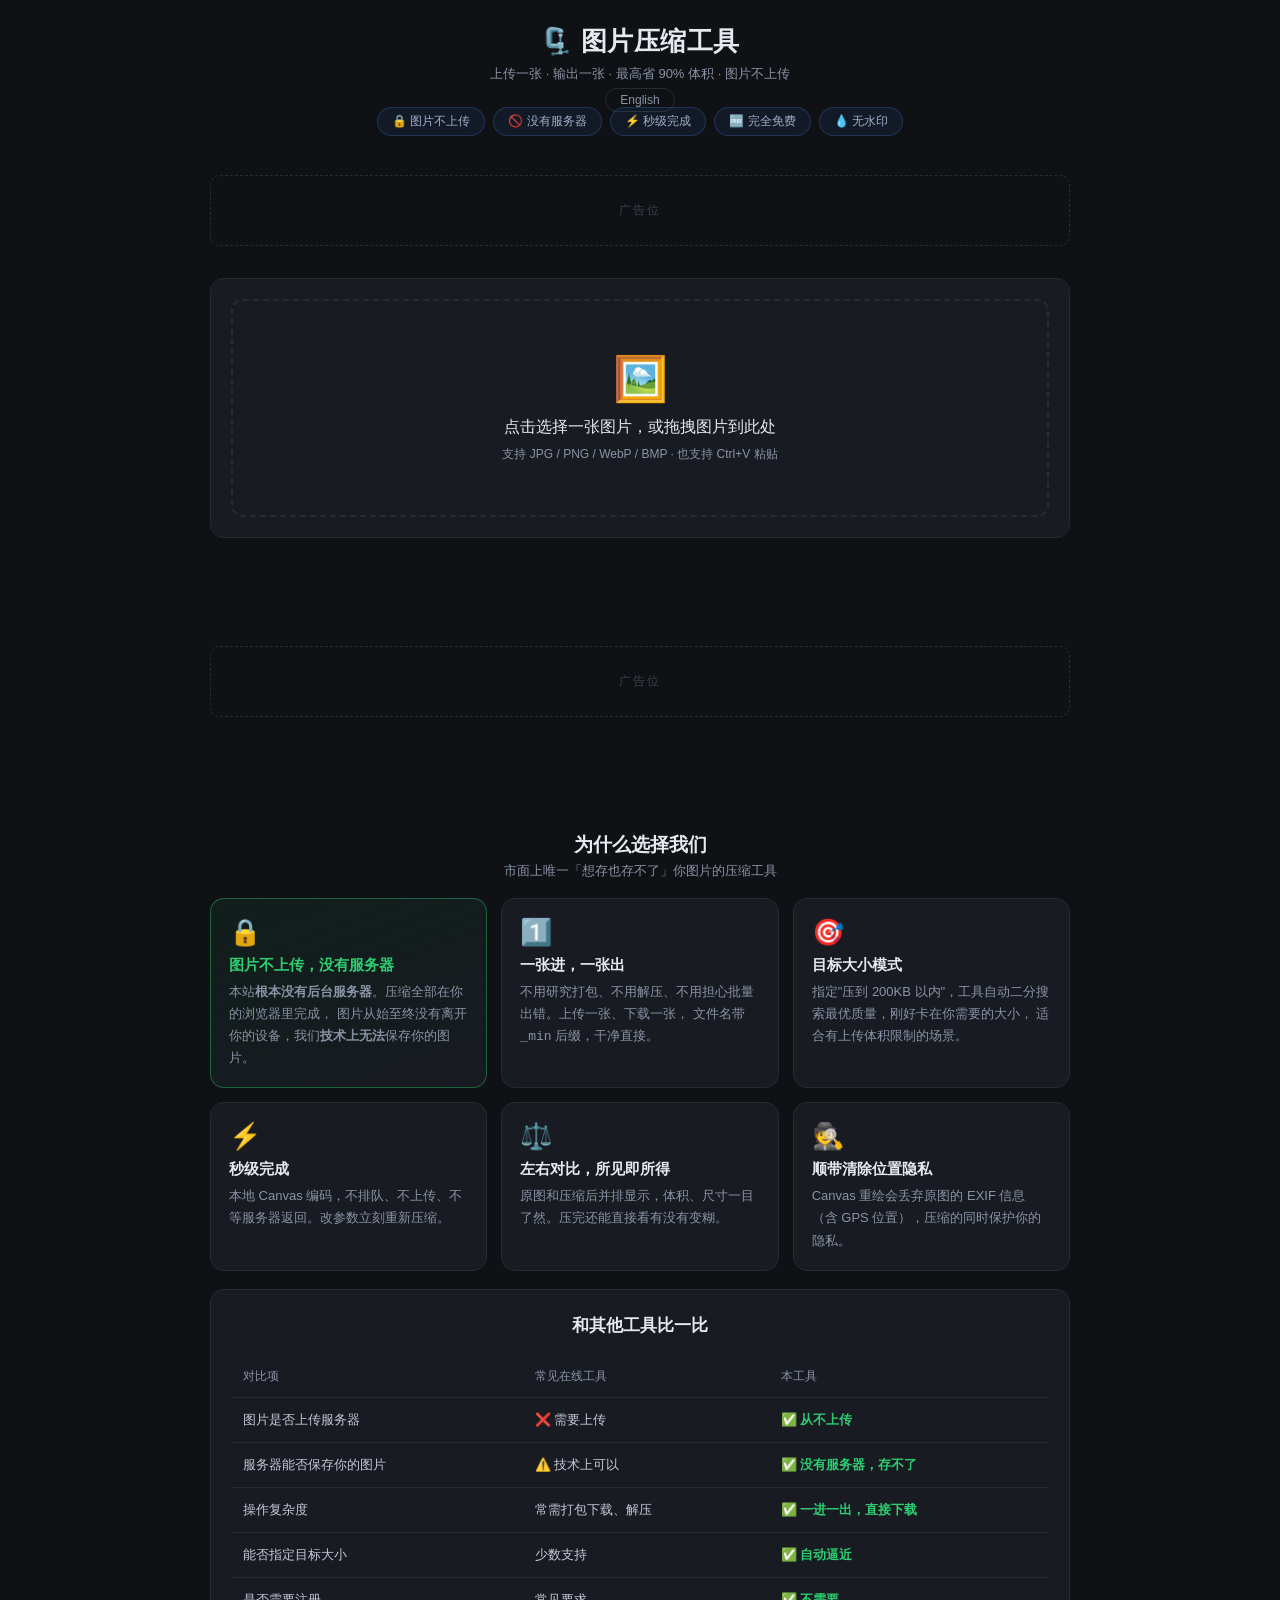
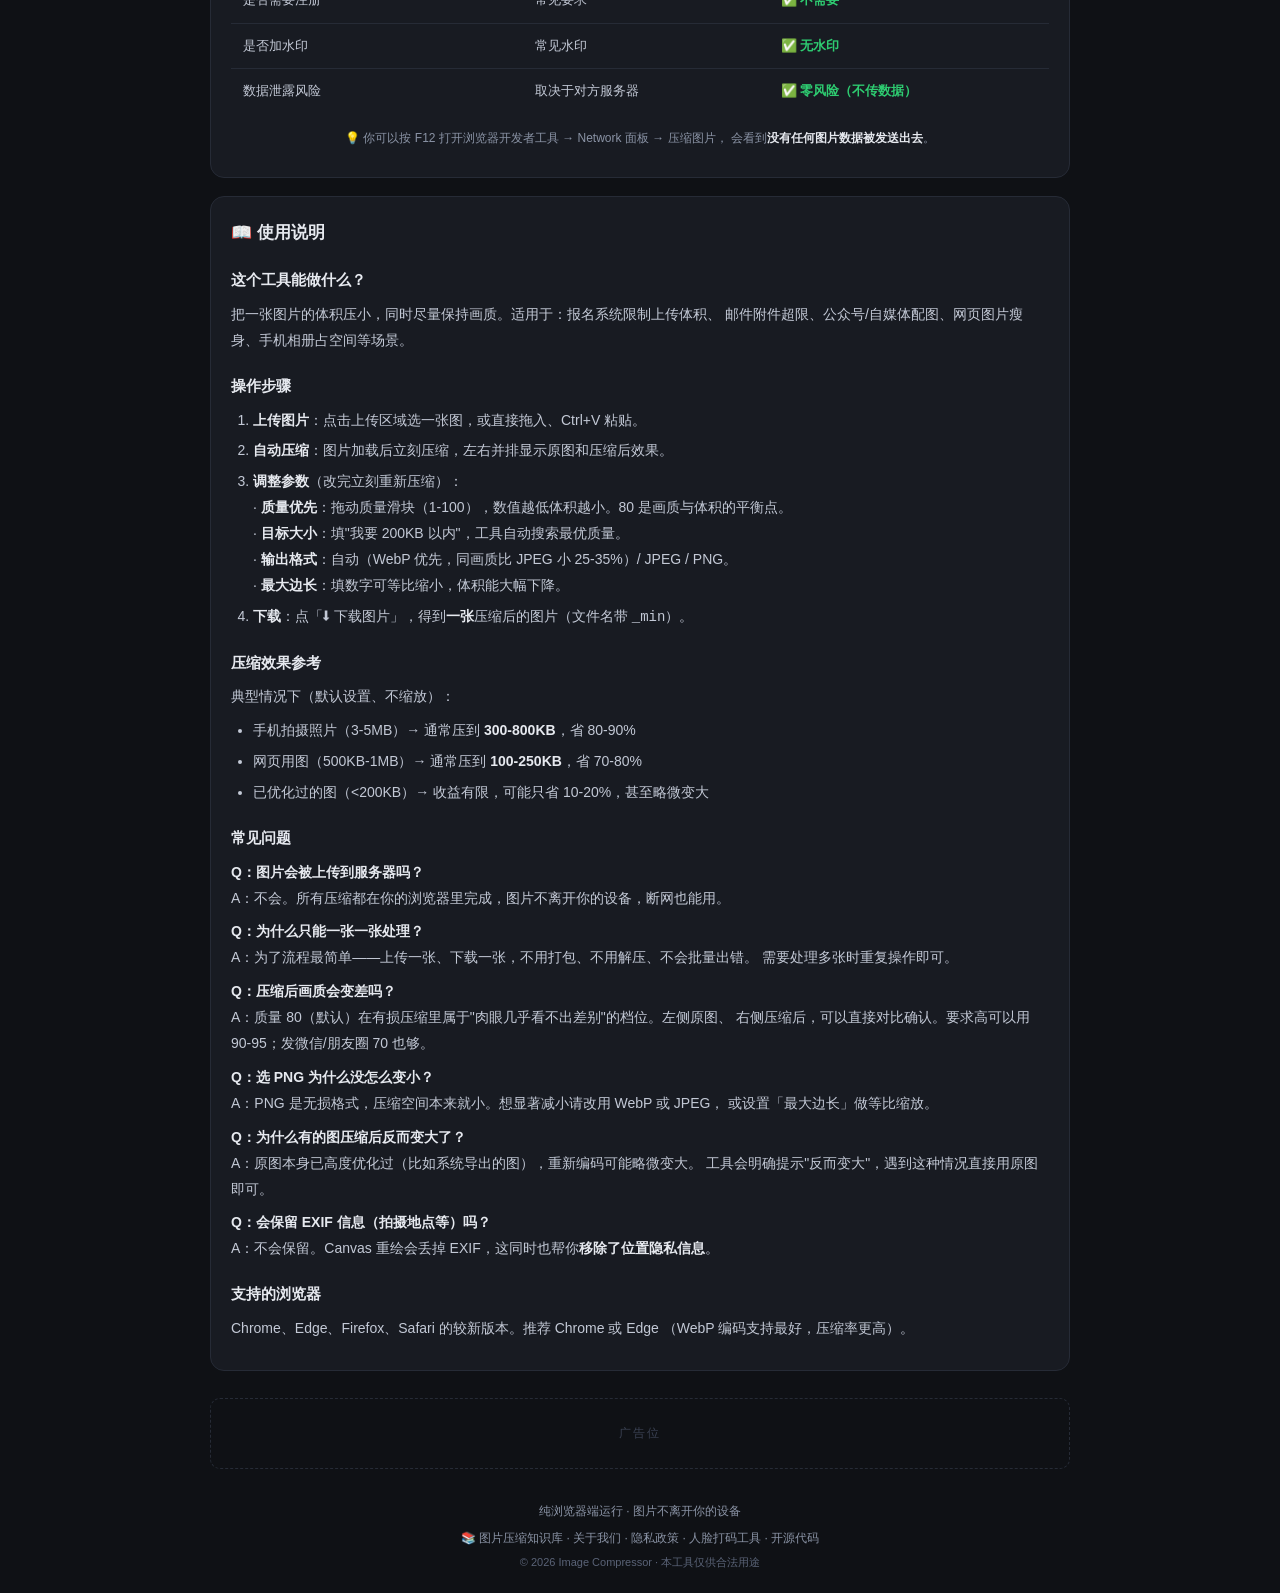
==== commit 7875d2b0: "content: 新增 2 篇 SEO 深度文章（中英）+ 博客首页 用于提升 AdSense 过审率（解决 Low value content 风险）和自然搜索流量： - 《图片压缩不损失画质：参数" ====
--- a/index.html
+++ b/index.html
@@ -250,6 +250,7 @@
   <footer>
     <p>纯浏览器端运行 · 图片不离开你的设备</p>
     <nav class="foot-nav">
+      <a href="blog/">📚 图片压缩知识库</a> ·
       <a href="about.html">关于我们</a> ·
       <a href="privacy.html">隐私政策</a> ·
       <a href="https://haixiansheng.github.io/face-mosaic/">人脸打码工具</a> ·
--- a/style.css
+++ b/style.css
@@ -383,3 +383,39 @@
 .savings .good { font-size: 17px; margin: 0; }
 .savings .bad { font-size: 15px; margin: 0; }
 .savings .muted { font-size: 12px; }
+
+
+/* ===== 文章页 ===== */
+.article { font-size: 15px; line-height: 1.9; }
+.article h2 { font-size: 19px; margin: 30px 0 12px; color: var(--text); }
+.article h3 { font-size: 16px; margin: 22px 0 8px; color: var(--text); }
+.article p { margin: 12px 0; }
+.article ul, .article ol { margin: 12px 0 12px 24px; }
+.article li { margin: 7px 0; }
+.article code {
+  background: #11141a; border: 1px solid var(--border);
+  border-radius: 4px; padding: 1px 6px; font-size: 13px; color: #ffa657;
+}
+.article-meta { font-size: 12px; color: var(--muted); margin-bottom: 20px; }
+.article .compare-table { margin: 16px 0; }
+
+/* ===== 卡片列表（博客首页）===== */
+.cards {
+  display: grid;
+  grid-template-columns: repeat(auto-fit, minmax(280px, 1fr));
+  gap: 14px;
+  margin: 18px 0;
+}
+.card {
+  display: block;
+  background: var(--card);
+  border: 1px solid var(--border);
+  border-radius: 14px;
+  padding: 20px;
+  text-decoration: none;
+  transition: border-color .18s, transform .18s;
+}
+.card:hover { border-color: rgba(79, 140, 255, .5); transform: translateY(-2px); }
+.card h3 { margin: 0 0 8px; font-size: 16px; color: var(--text); }
+.card p { margin: 0 0 12px; font-size: 13px; color: var(--muted); line-height: 1.7; }
+.card-meta { font-size: 11px; color: #5a6377; }
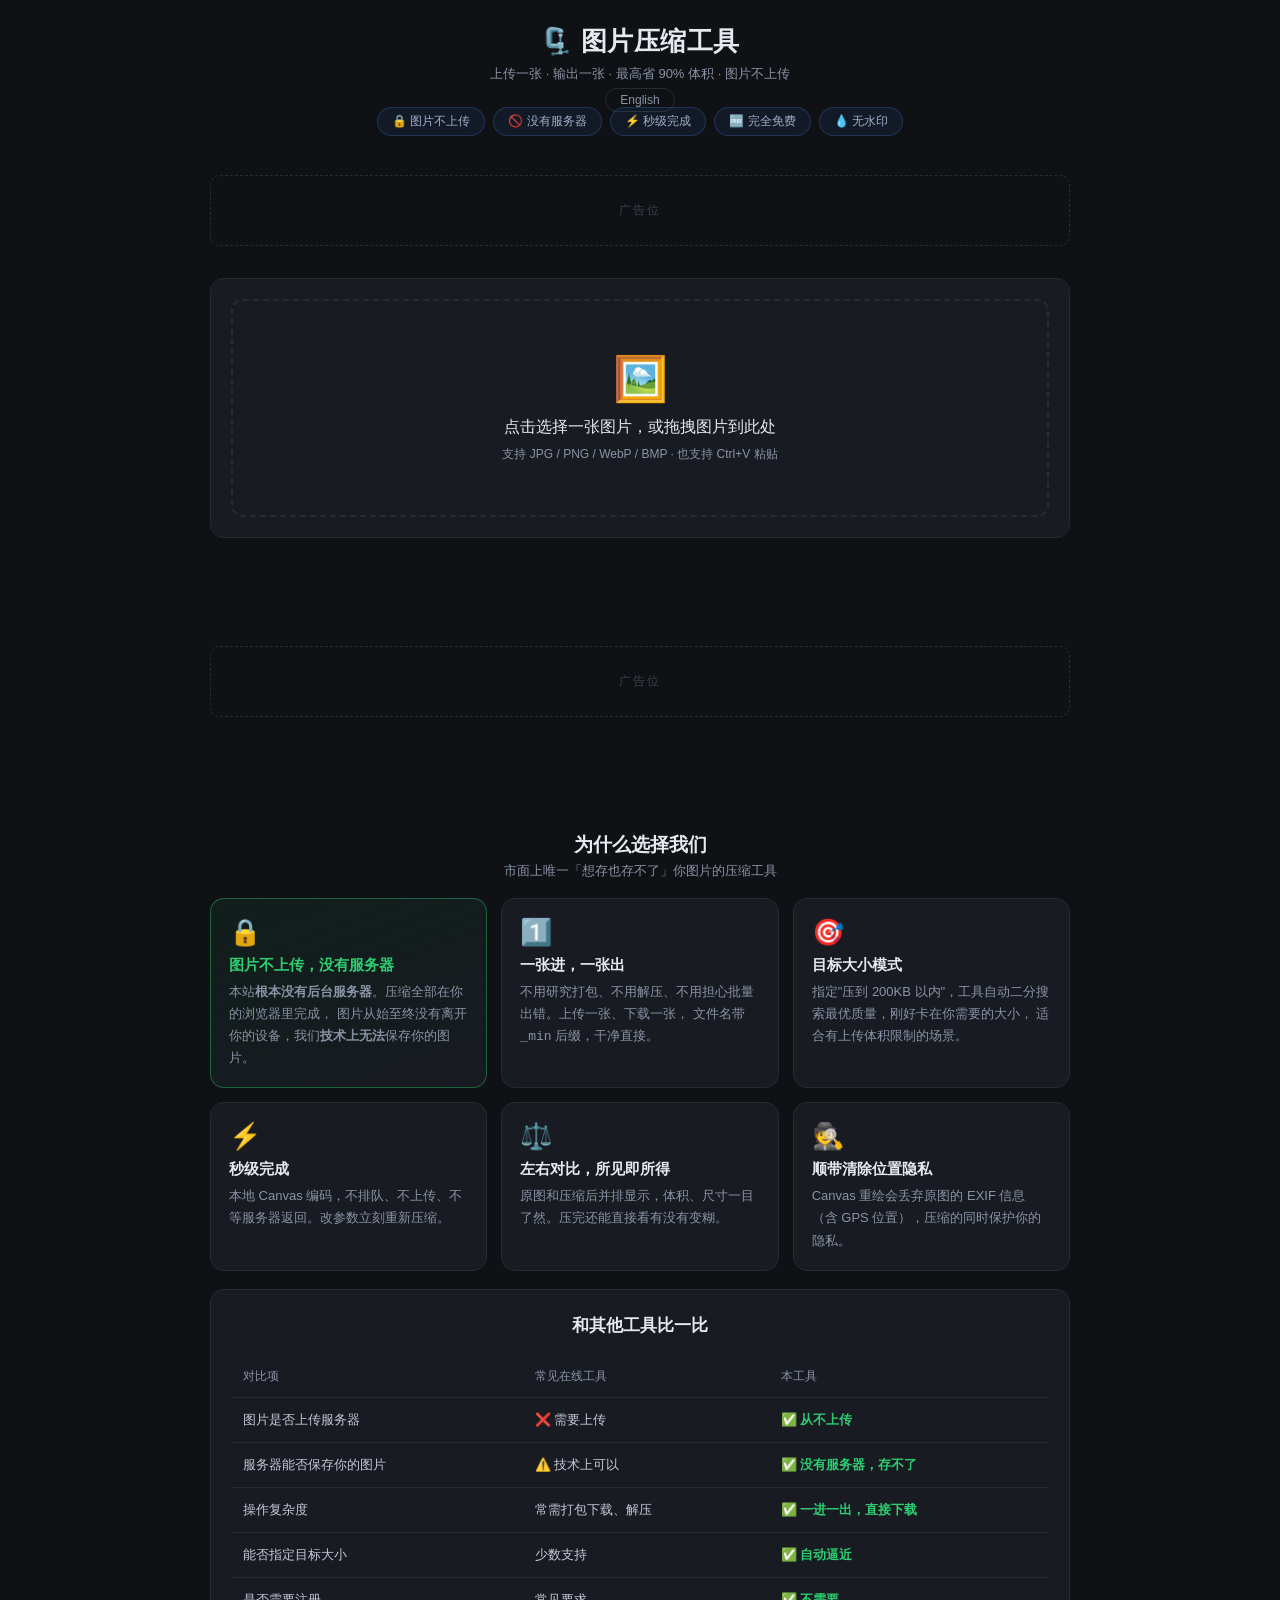
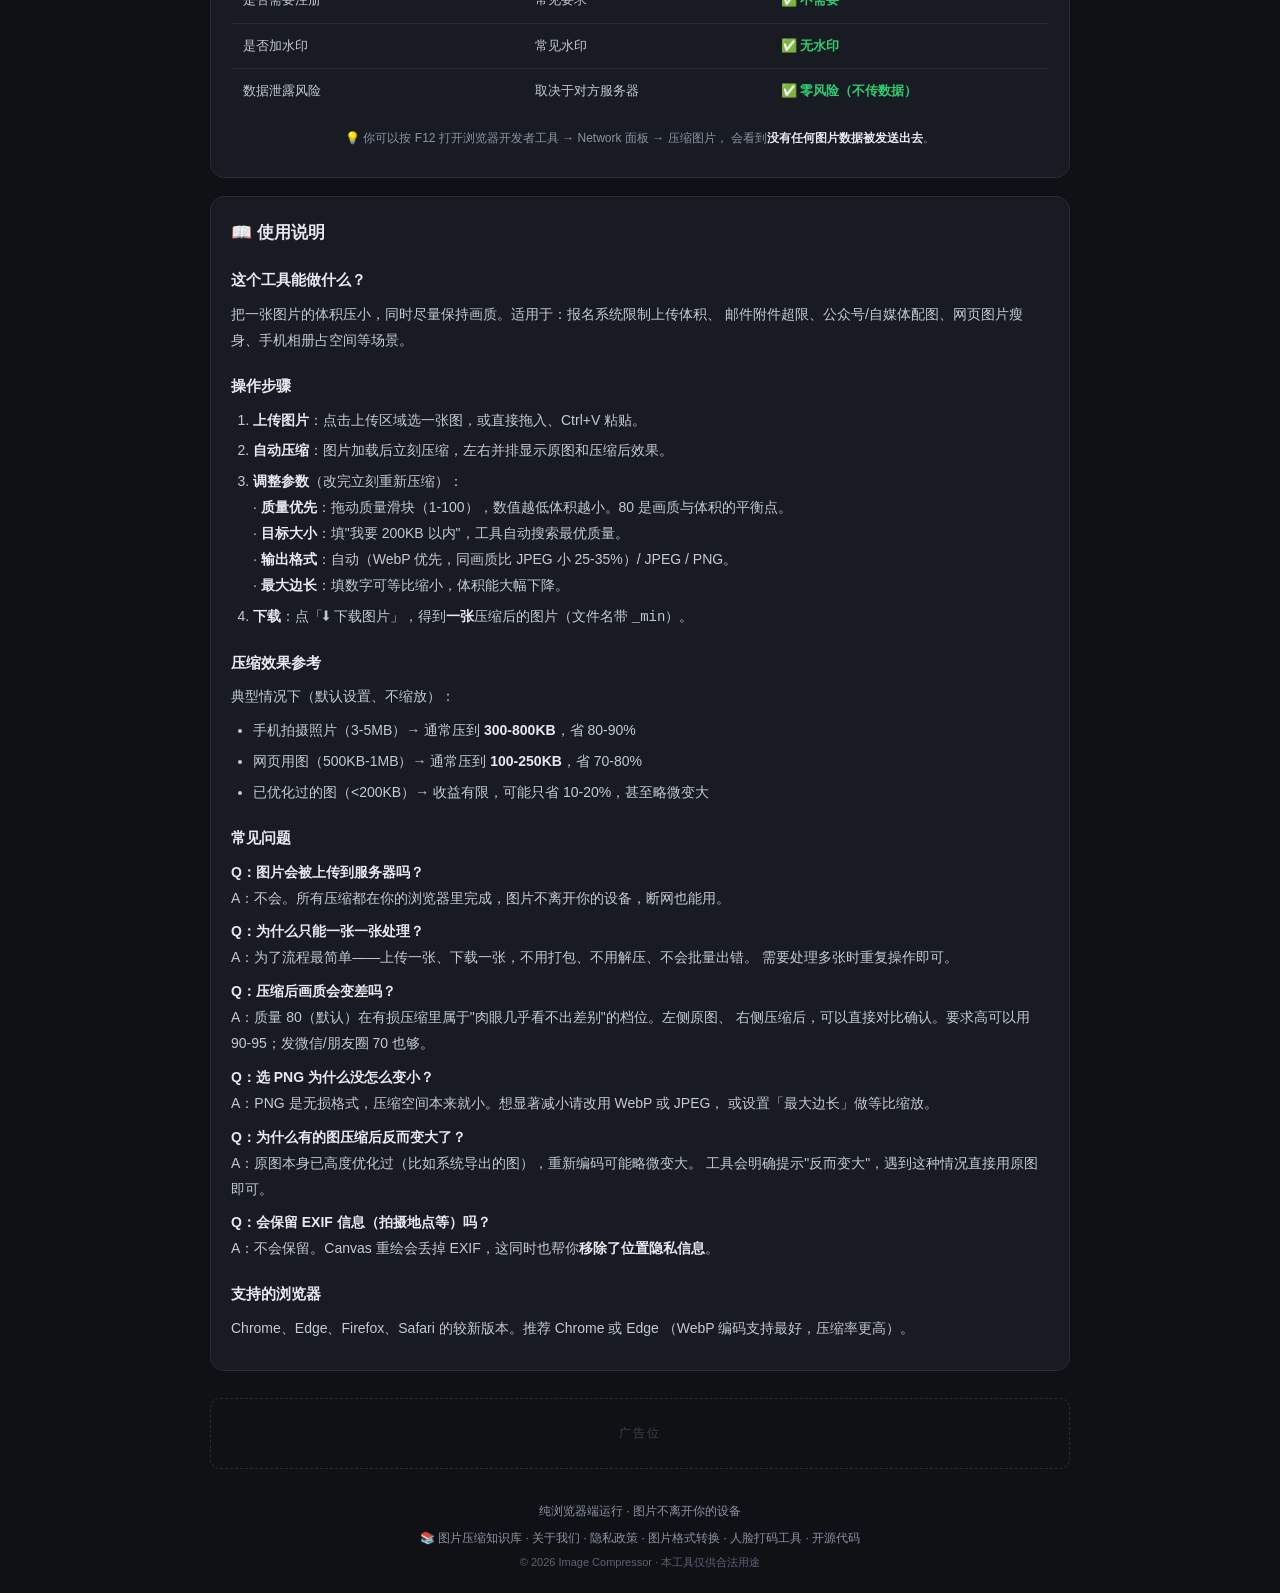
==== commit 8f1c45ff: "feat: 页脚互链到图片格式转换工具（工具矩阵交叉引流）" ====
--- a/index.html
+++ b/index.html
@@ -253,6 +253,7 @@
       <a href="blog/">📚 图片压缩知识库</a> ·
       <a href="about.html">关于我们</a> ·
       <a href="privacy.html">隐私政策</a> ·
+      <a href="https://haixiansheng.github.io/image-converter/">图片格式转换</a> ·
       <a href="https://haixiansheng.github.io/face-mosaic/">人脸打码工具</a> ·
       <a href="https://github.com/haixiansheng/image-compressor" target="_blank" rel="noopener">开源代码</a>
     </nav>
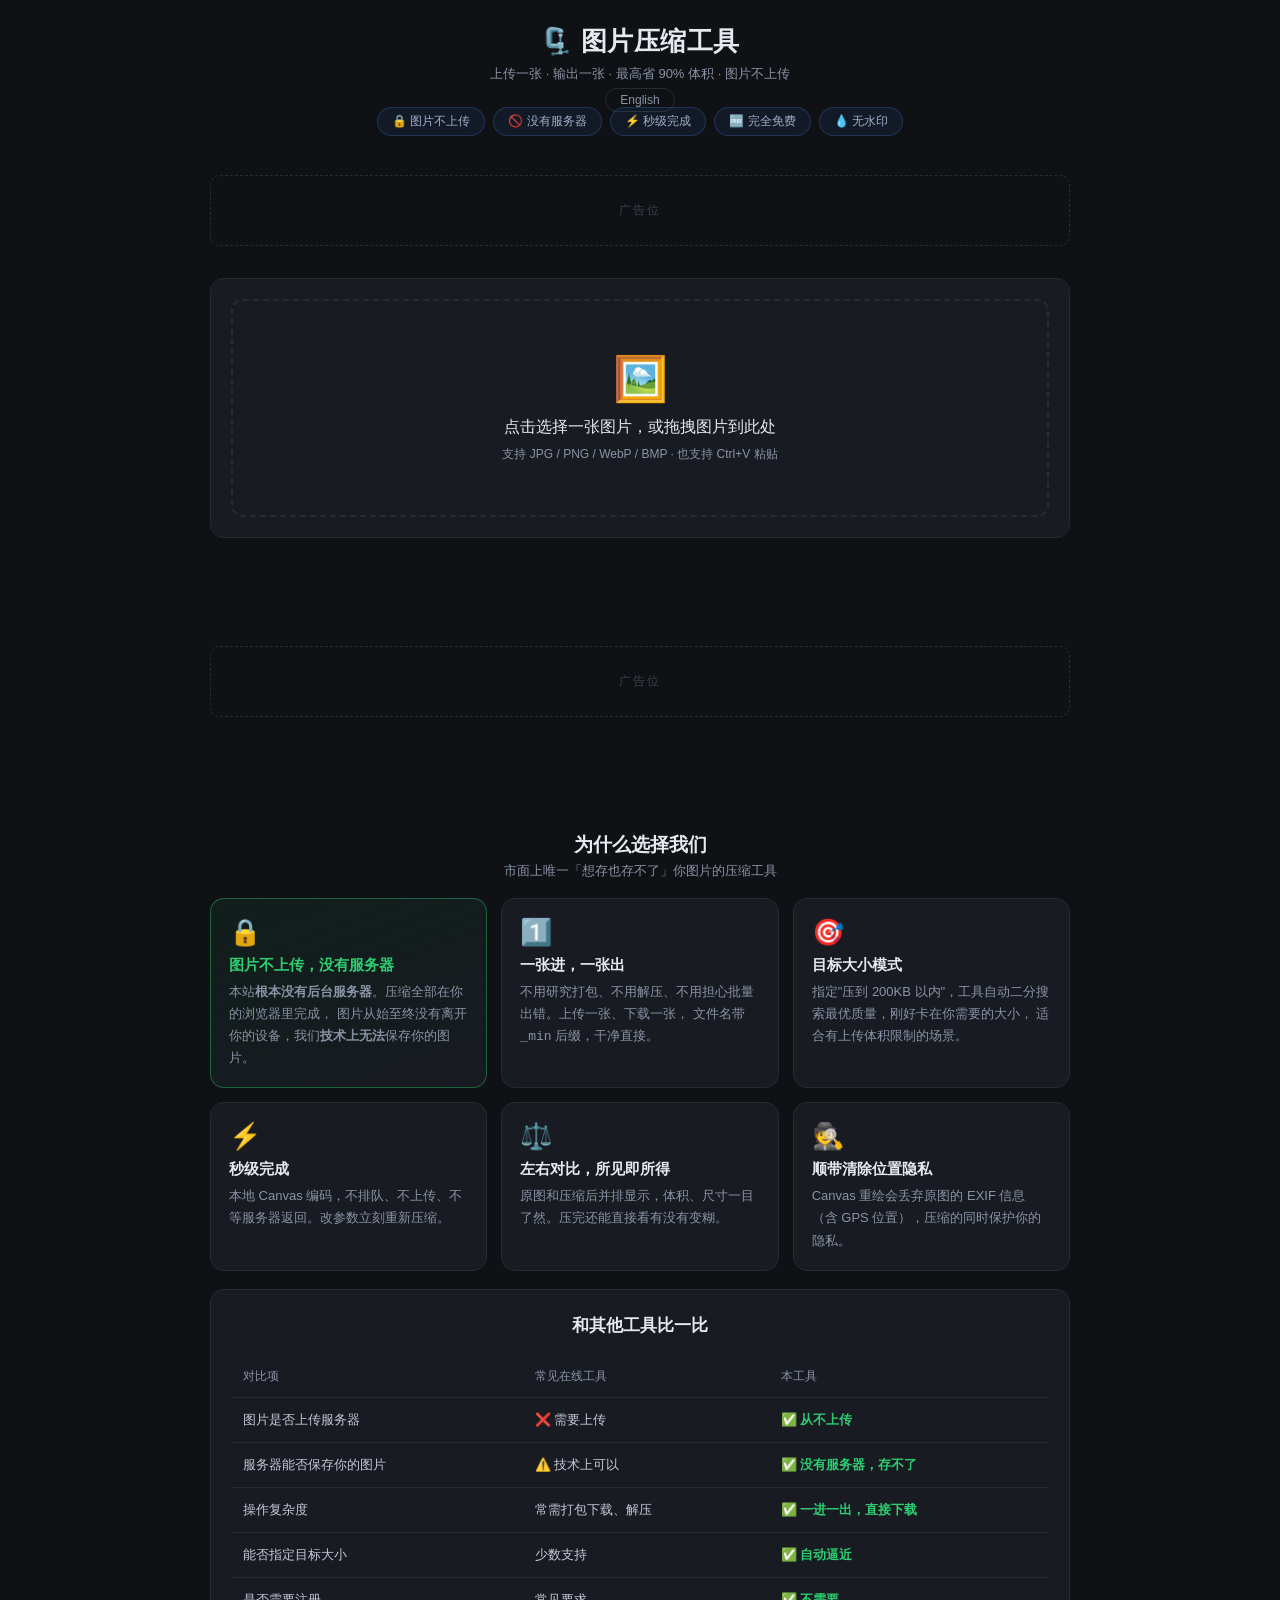
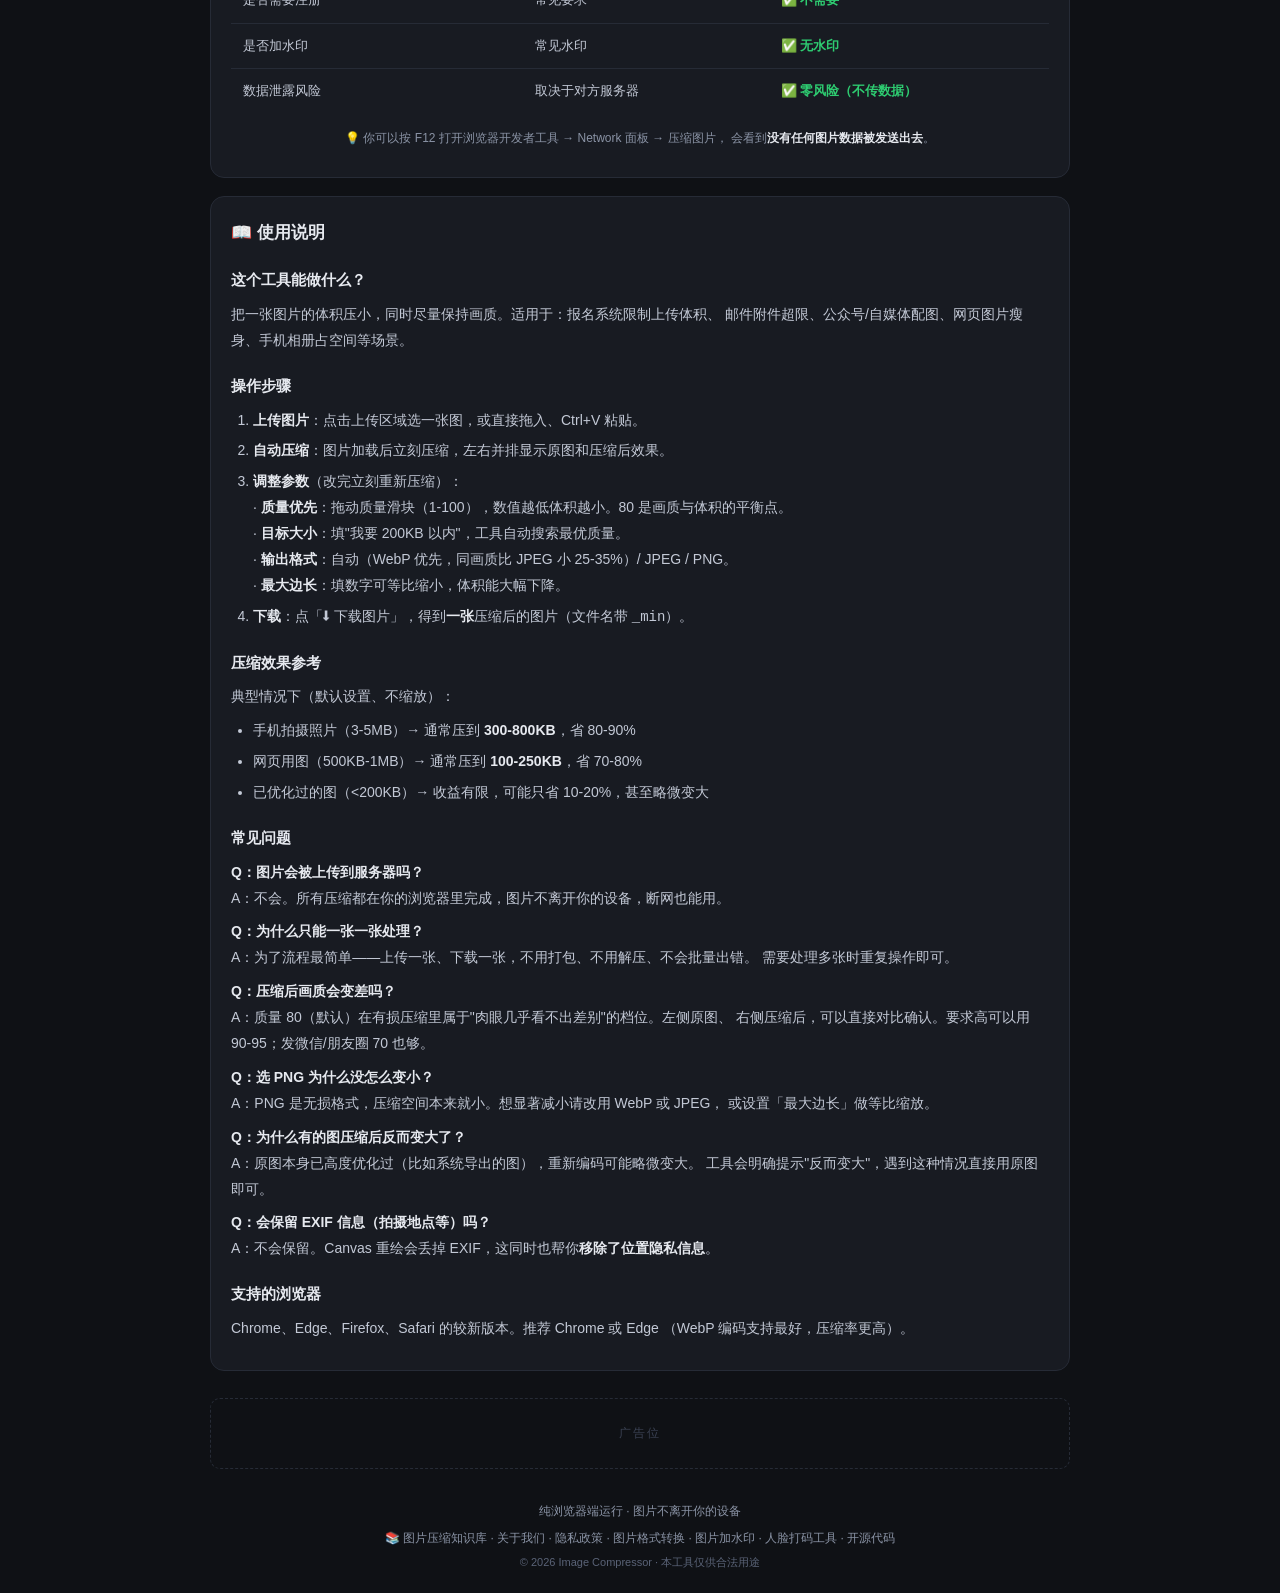
==== commit 2d496eb1: "feat: 加入图片加水印工具（工具矩阵扩至 4 个）" ====
--- a/index.html
+++ b/index.html
@@ -254,6 +254,7 @@
       <a href="about.html">关于我们</a> ·
       <a href="privacy.html">隐私政策</a> ·
       <a href="https://haixiansheng.github.io/image-converter/">图片格式转换</a> ·
+      <a href="https://haixiansheng.github.io/image-watermark/">图片加水印</a> ·
       <a href="https://haixiansheng.github.io/face-mosaic/">人脸打码工具</a> ·
       <a href="https://github.com/haixiansheng/image-compressor" target="_blank" rel="noopener">开源代码</a>
     </nav>
